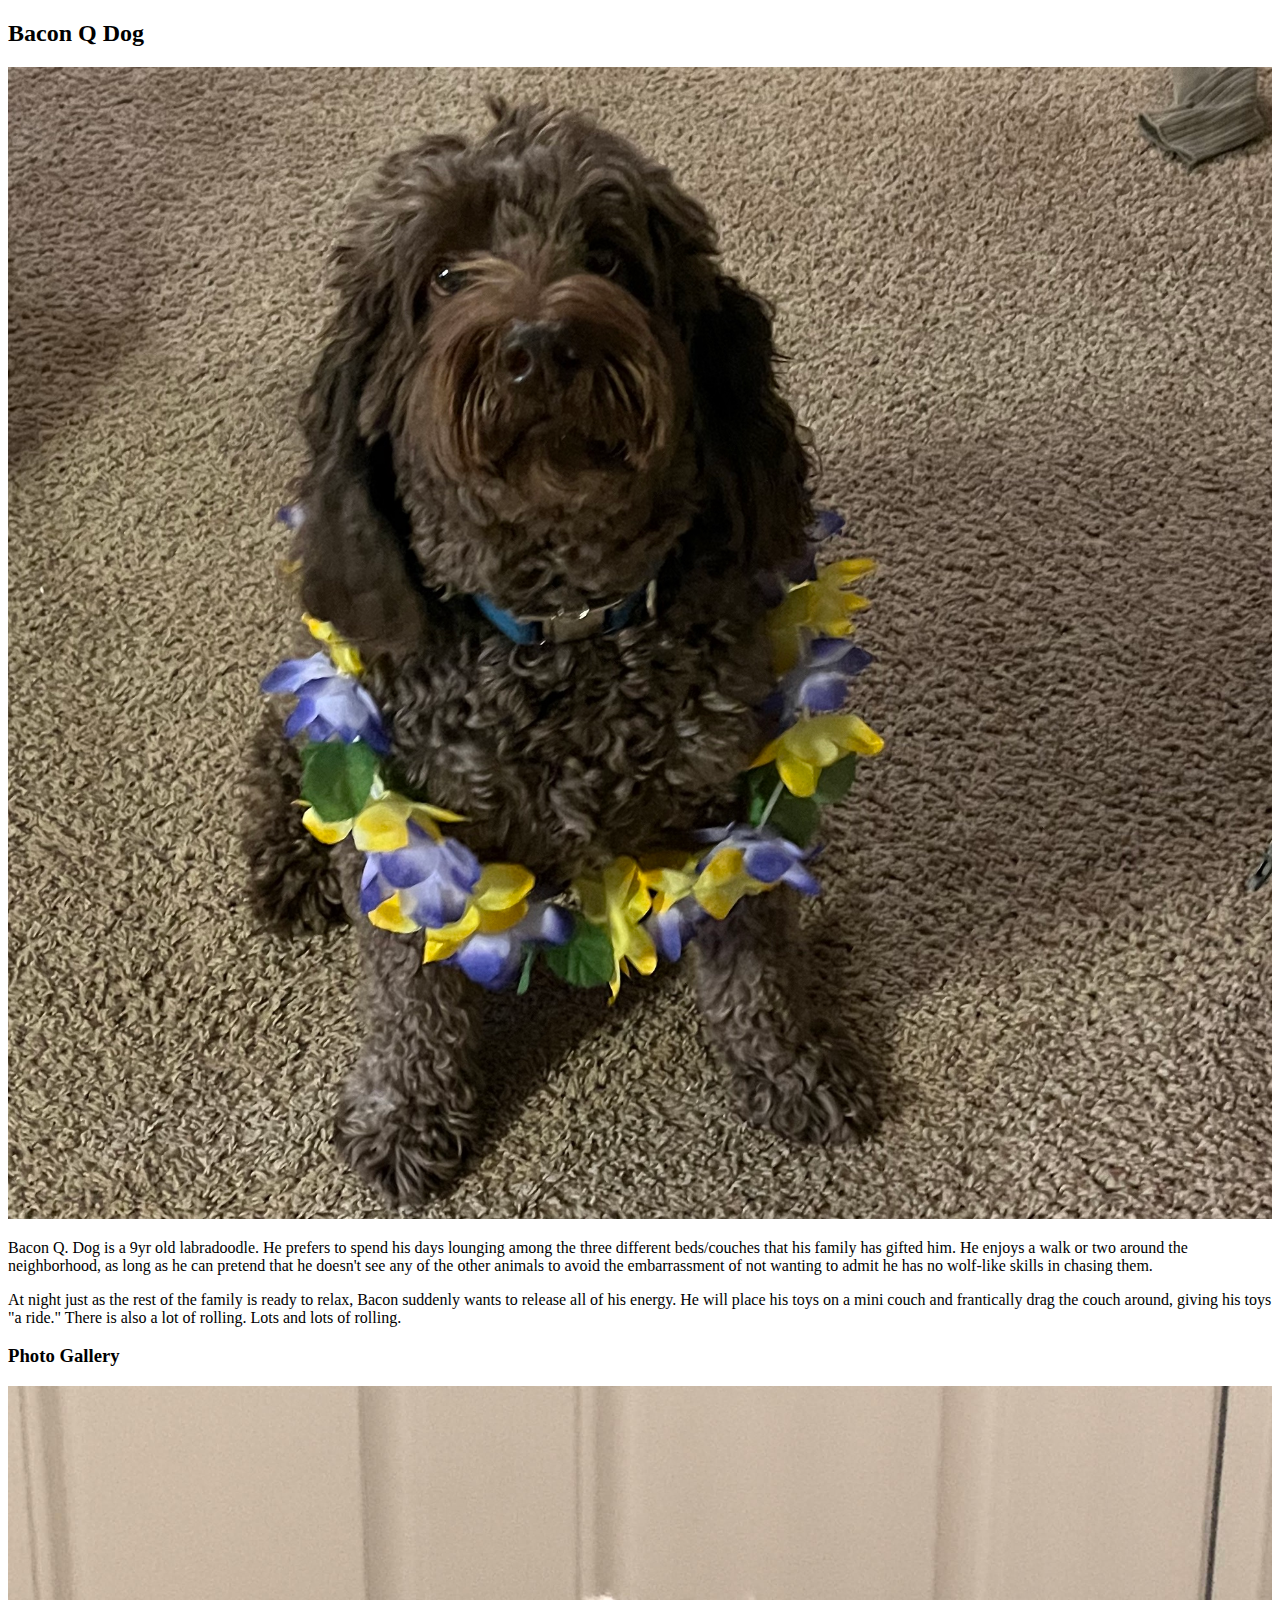
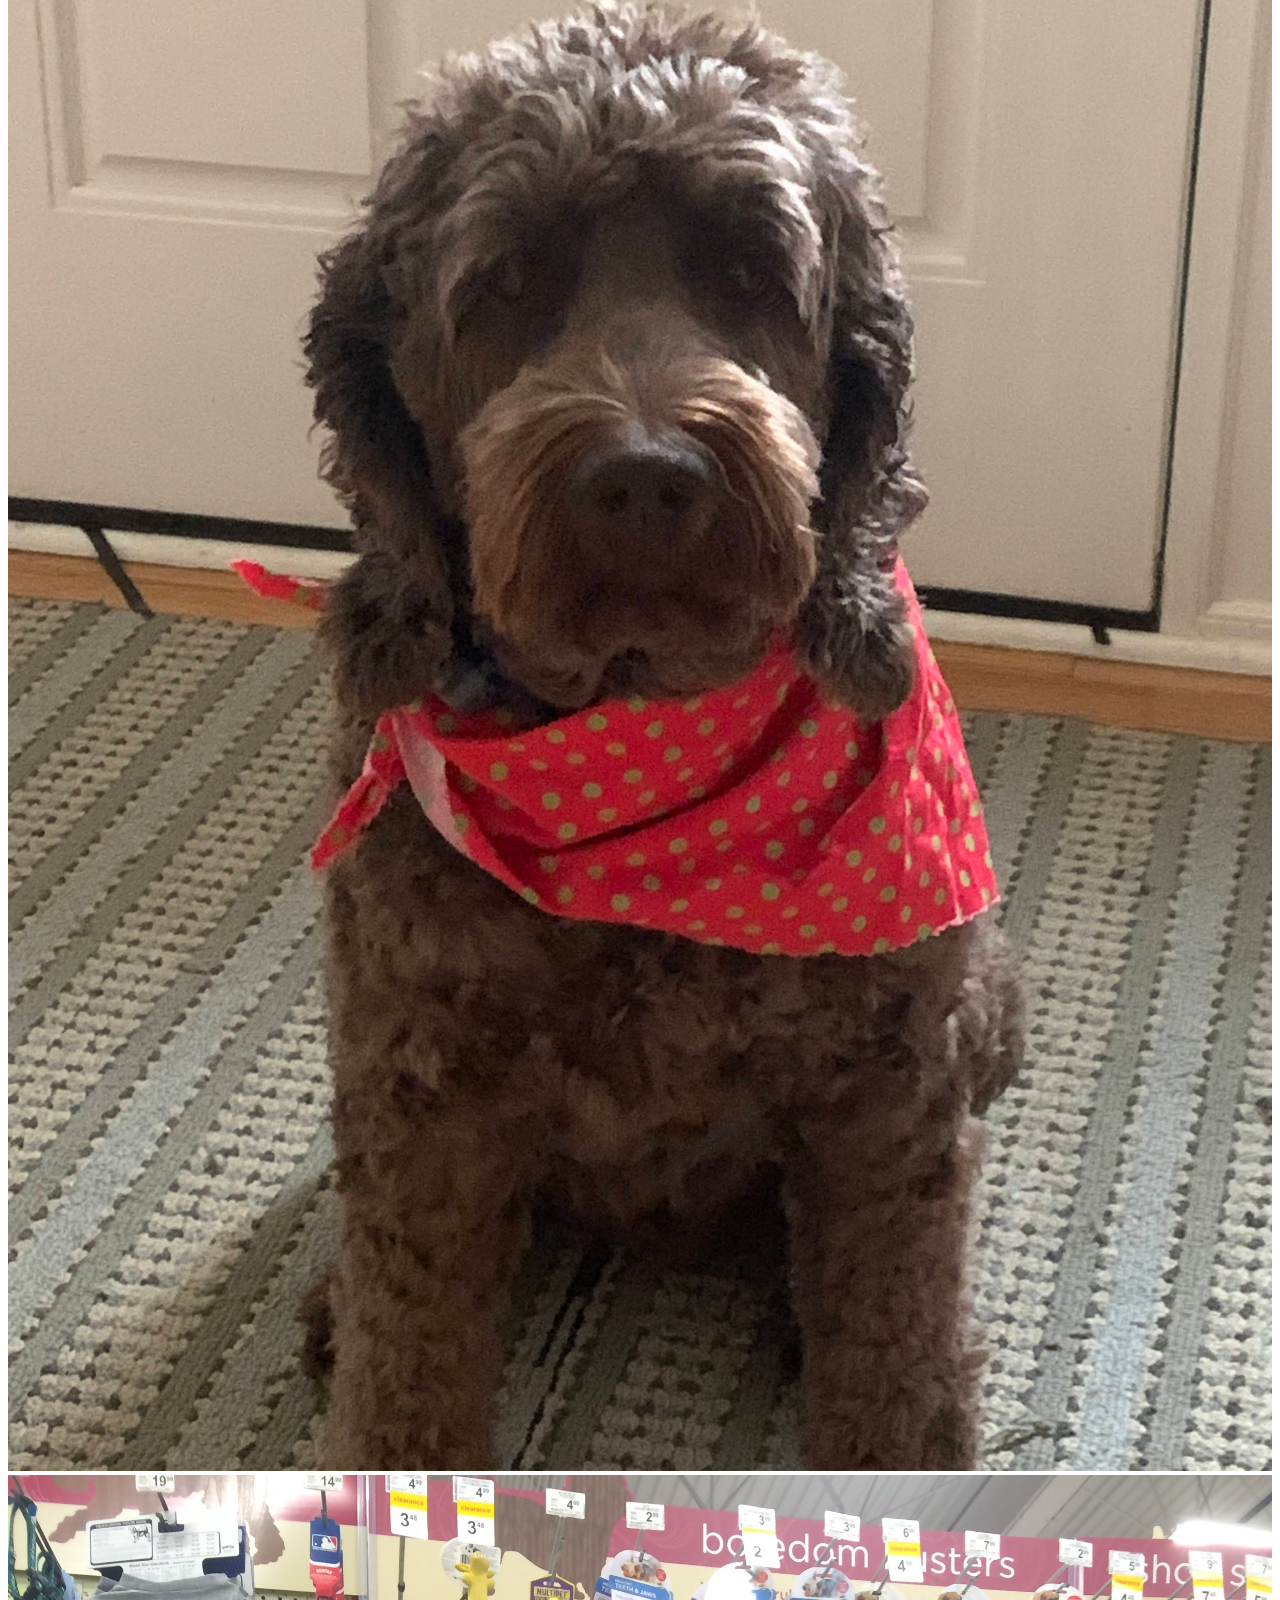
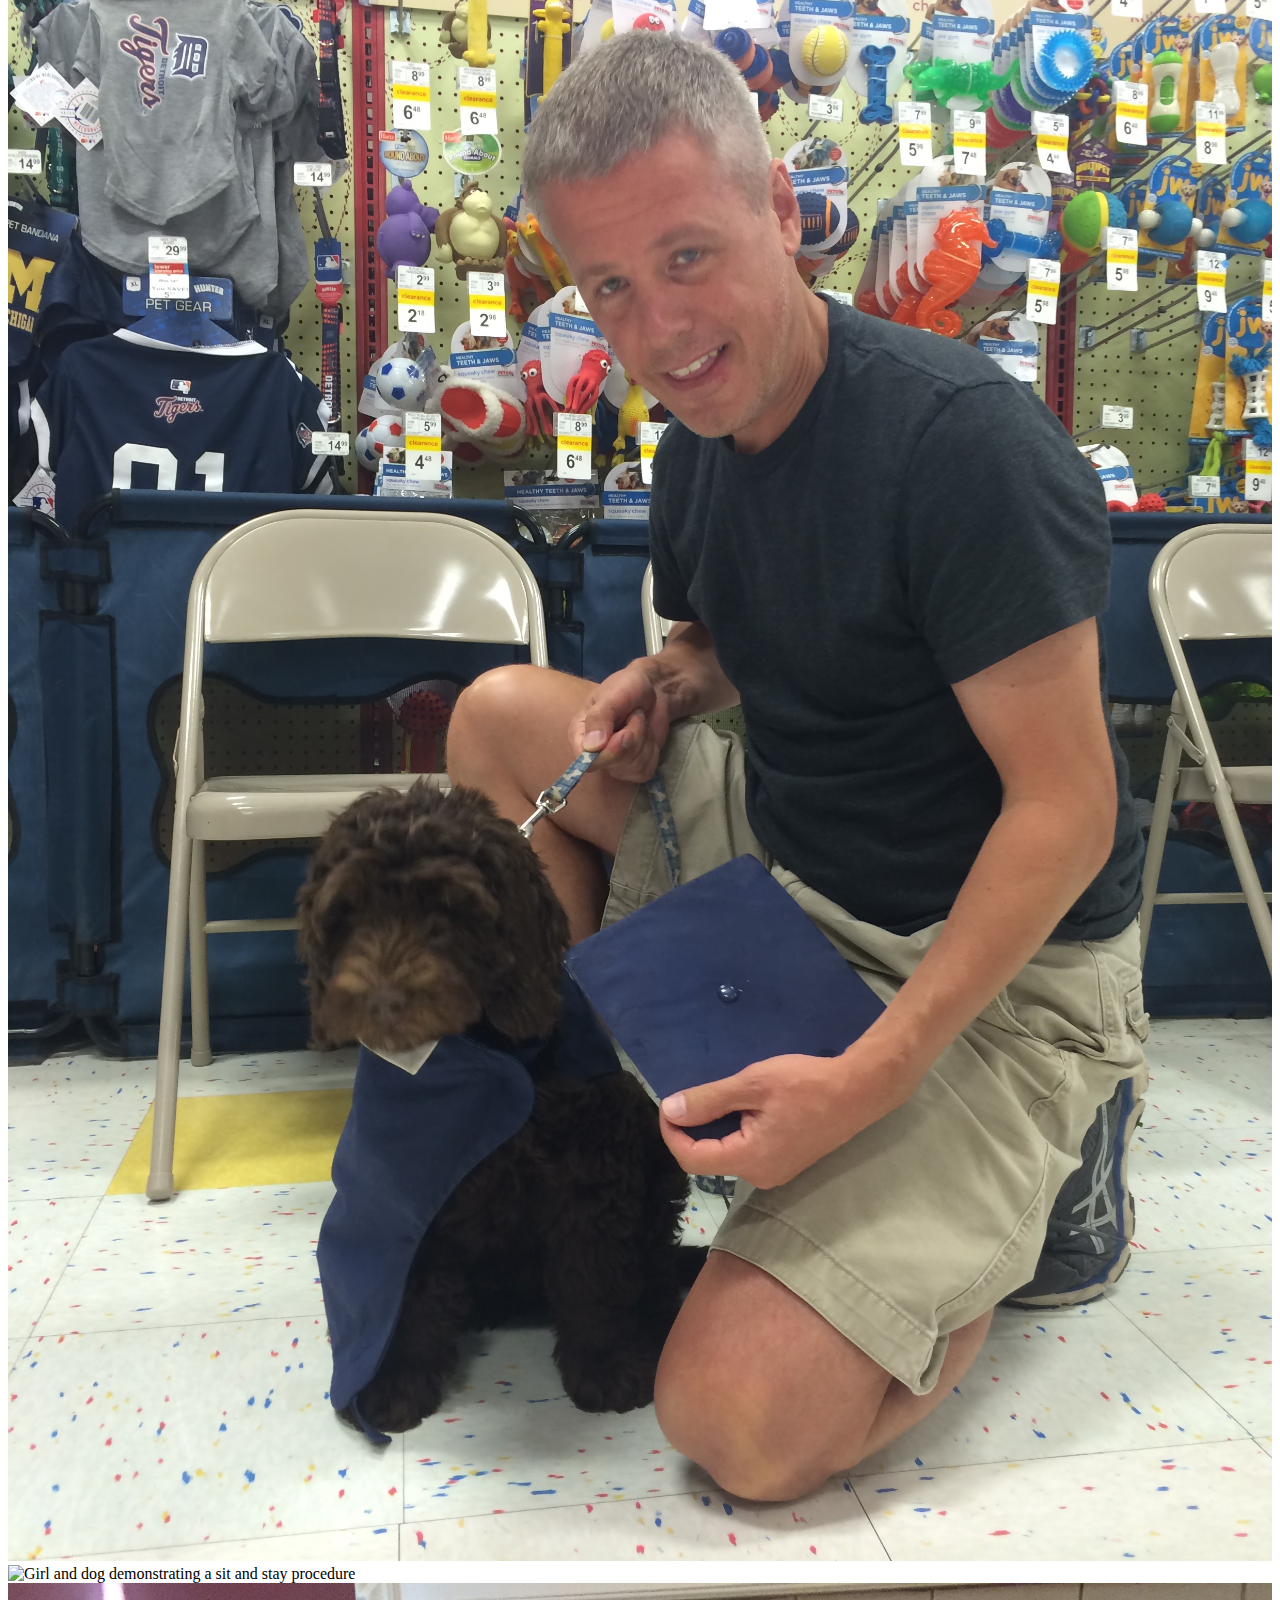
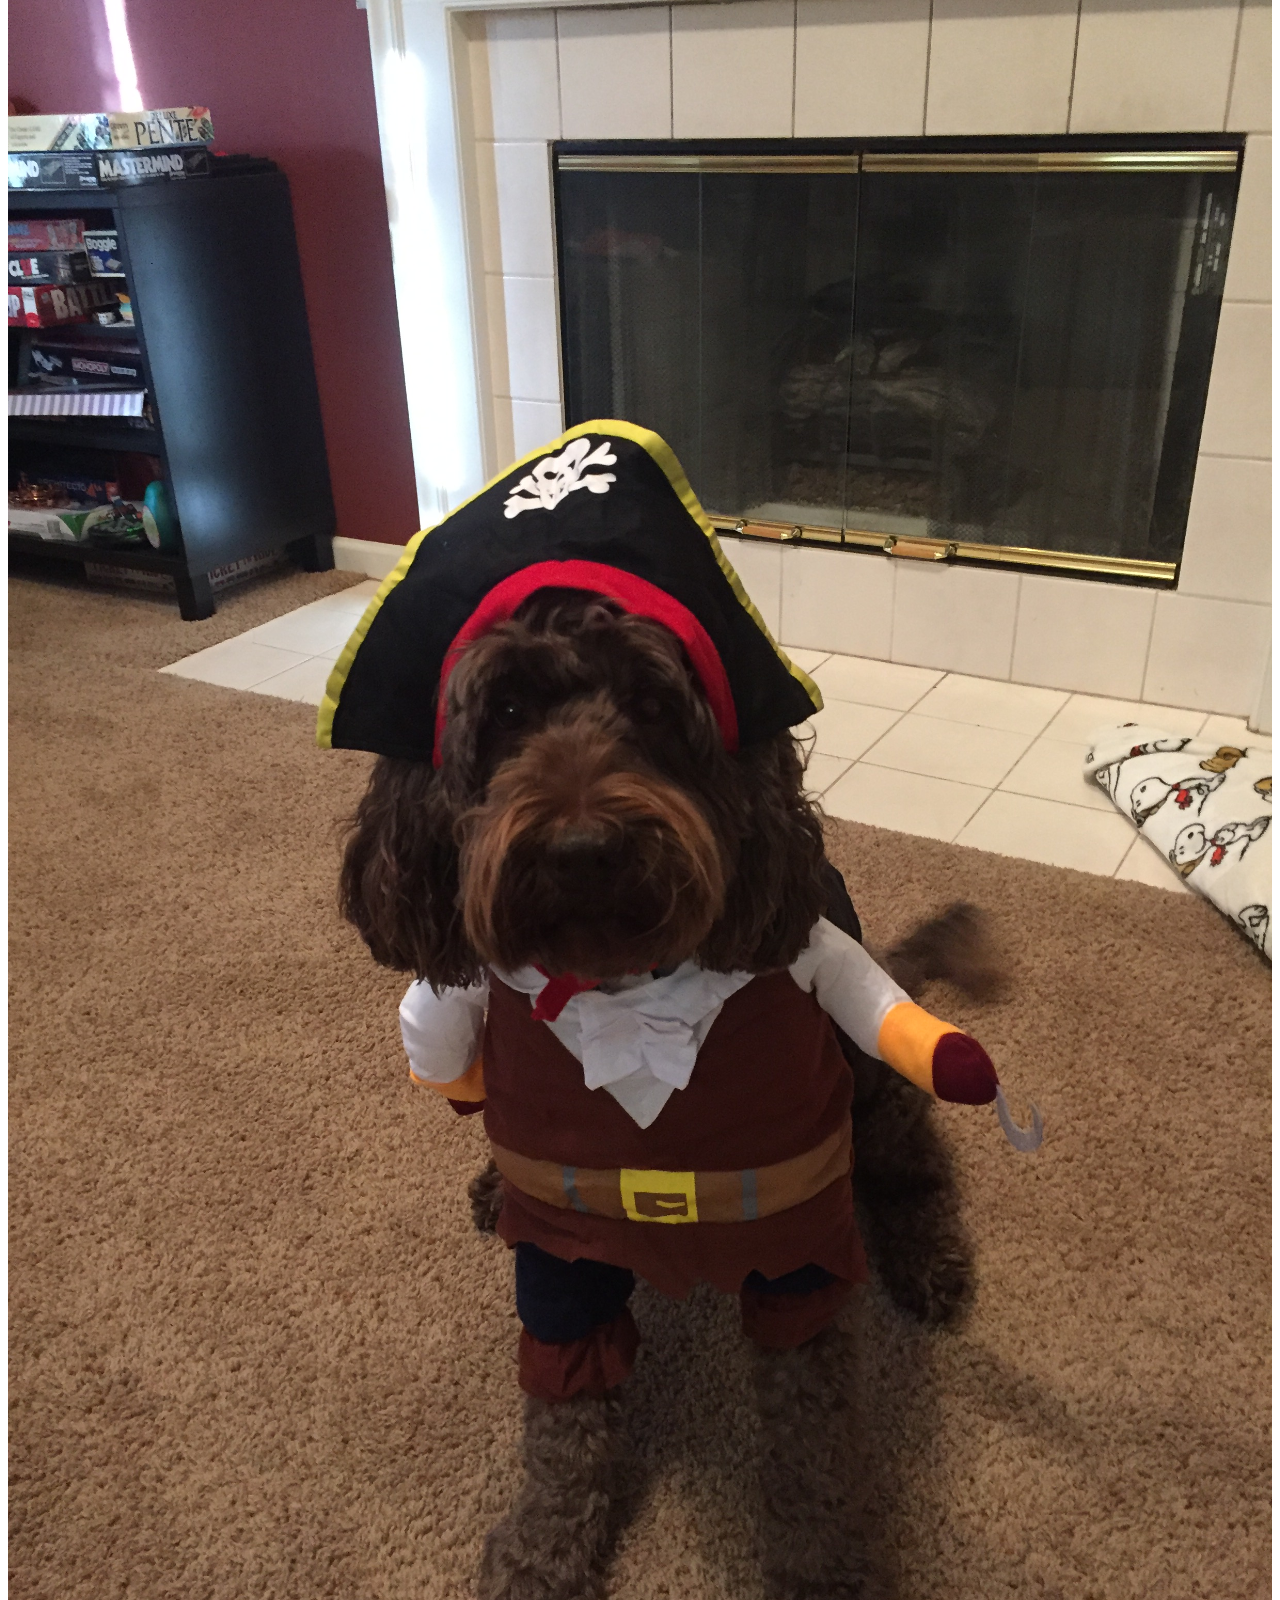
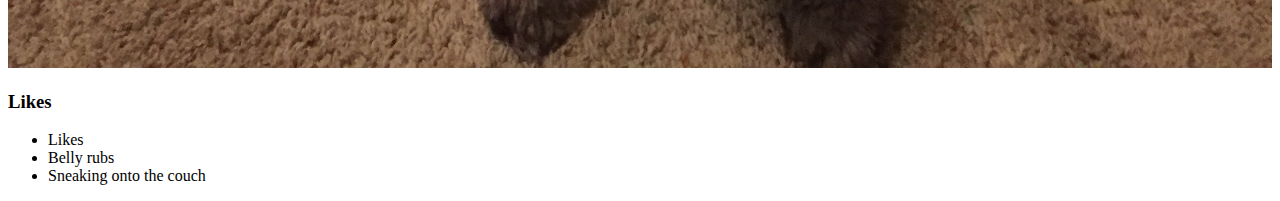
==== pets.html @ 726a5fc3 "Added Bacon the dog to pets.html" ====
<!DOCTYPE html>
<html lang="en">
<head>
    <meta charset="UTF-8">
    <meta name="viewport" content="width=<device-width>, initial-scale=1.0">
    <title>Pets</title>
    <style>
        img {
            max-width: 100%;
        }
    </style>
</head>
<body>
    <main>
        <div>
            <h2>Bacon Q Dog</h2>

            <img src="images/pets/bacon/bacon.jpg" alt="Brown labradoodle wearing colorful lei">

            <p>Bacon Q. Dog is a 9yr old labradoodle.  He prefers to spend his days lounging among the three different beds/couches that his family has gifted him.  He enjoys a walk or two around the neighborhood, as long as he can pretend that he doesn't see any of the other animals to avoid the embarrassment of not wanting to admit he has no wolf-like skills in chasing them.</p>
            <p>At night just as the rest of the family is ready to relax, Bacon suddenly wants to release all of his energy.  He will place his toys on a mini couch and frantically drag the couch around, giving his toys "a ride."  There is also a lot of rolling.  Lots and lots of rolling. </p>
            
            <h3>Photo Gallery</h3>

            <img src="images/pets/bacon/bacon_bandana.JPG" alt="Brown labradoodle wearing an orange bandana">

            <img src="images/pets/bacon/bacon_graduation.JPG" alt="Small labradoodle puppy wearing a graduation cap and gown.">
            
            <img src="images/pets/bacon/bacon_agility.mov" alt="Girl and dog demonstrating a sit and stay procedure">

            <img src="images/pets/bacon/bacon_halloween.JPG" alt="Brown labradoodle wearing a pirate costume">

            <h3>Likes</h3>

            <ul>
                <li>Likes</li>
                <li>Belly rubs</li>
                <li>Sneaking onto the couch</li>
            </ul>
            
            <!-- Colleen van Lent -->

        </div>
        <div></div>
        <div></div>
        <div></div>
        <div></div>
    </main>
</body>
</html>
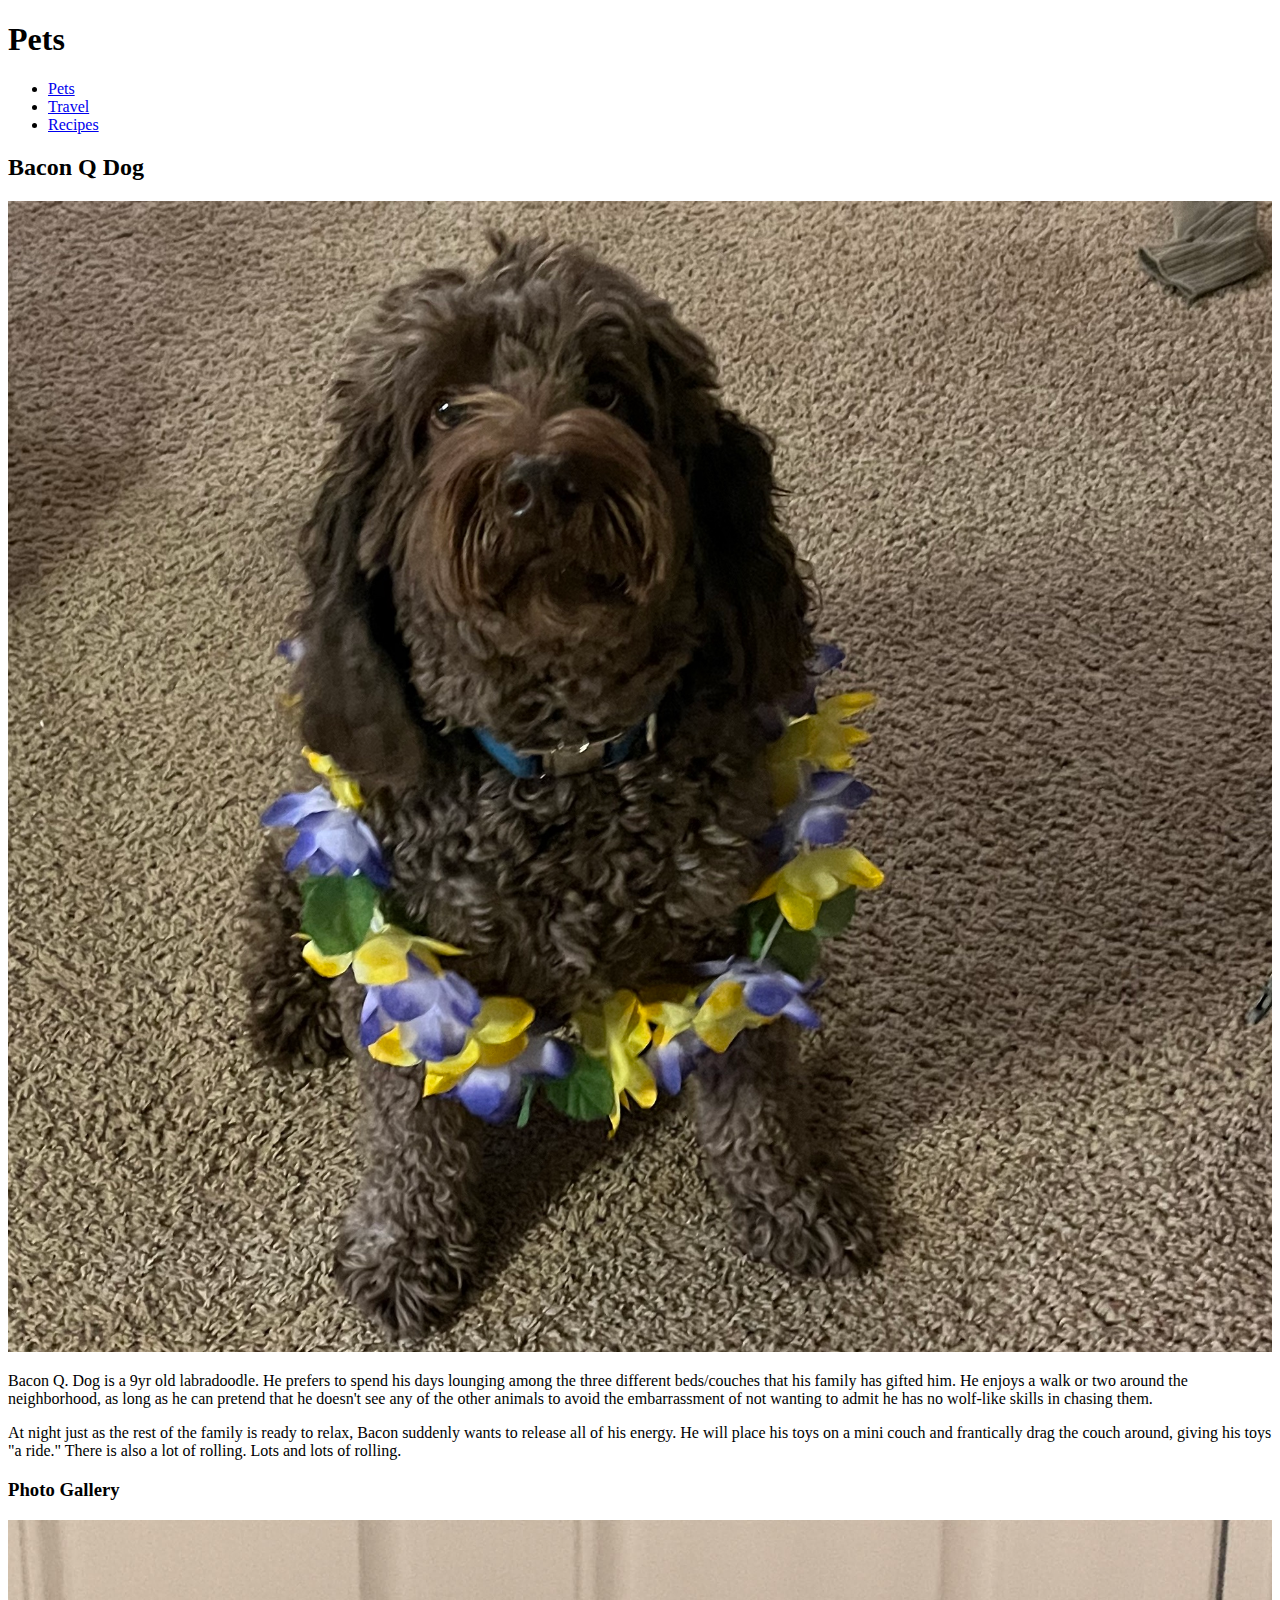
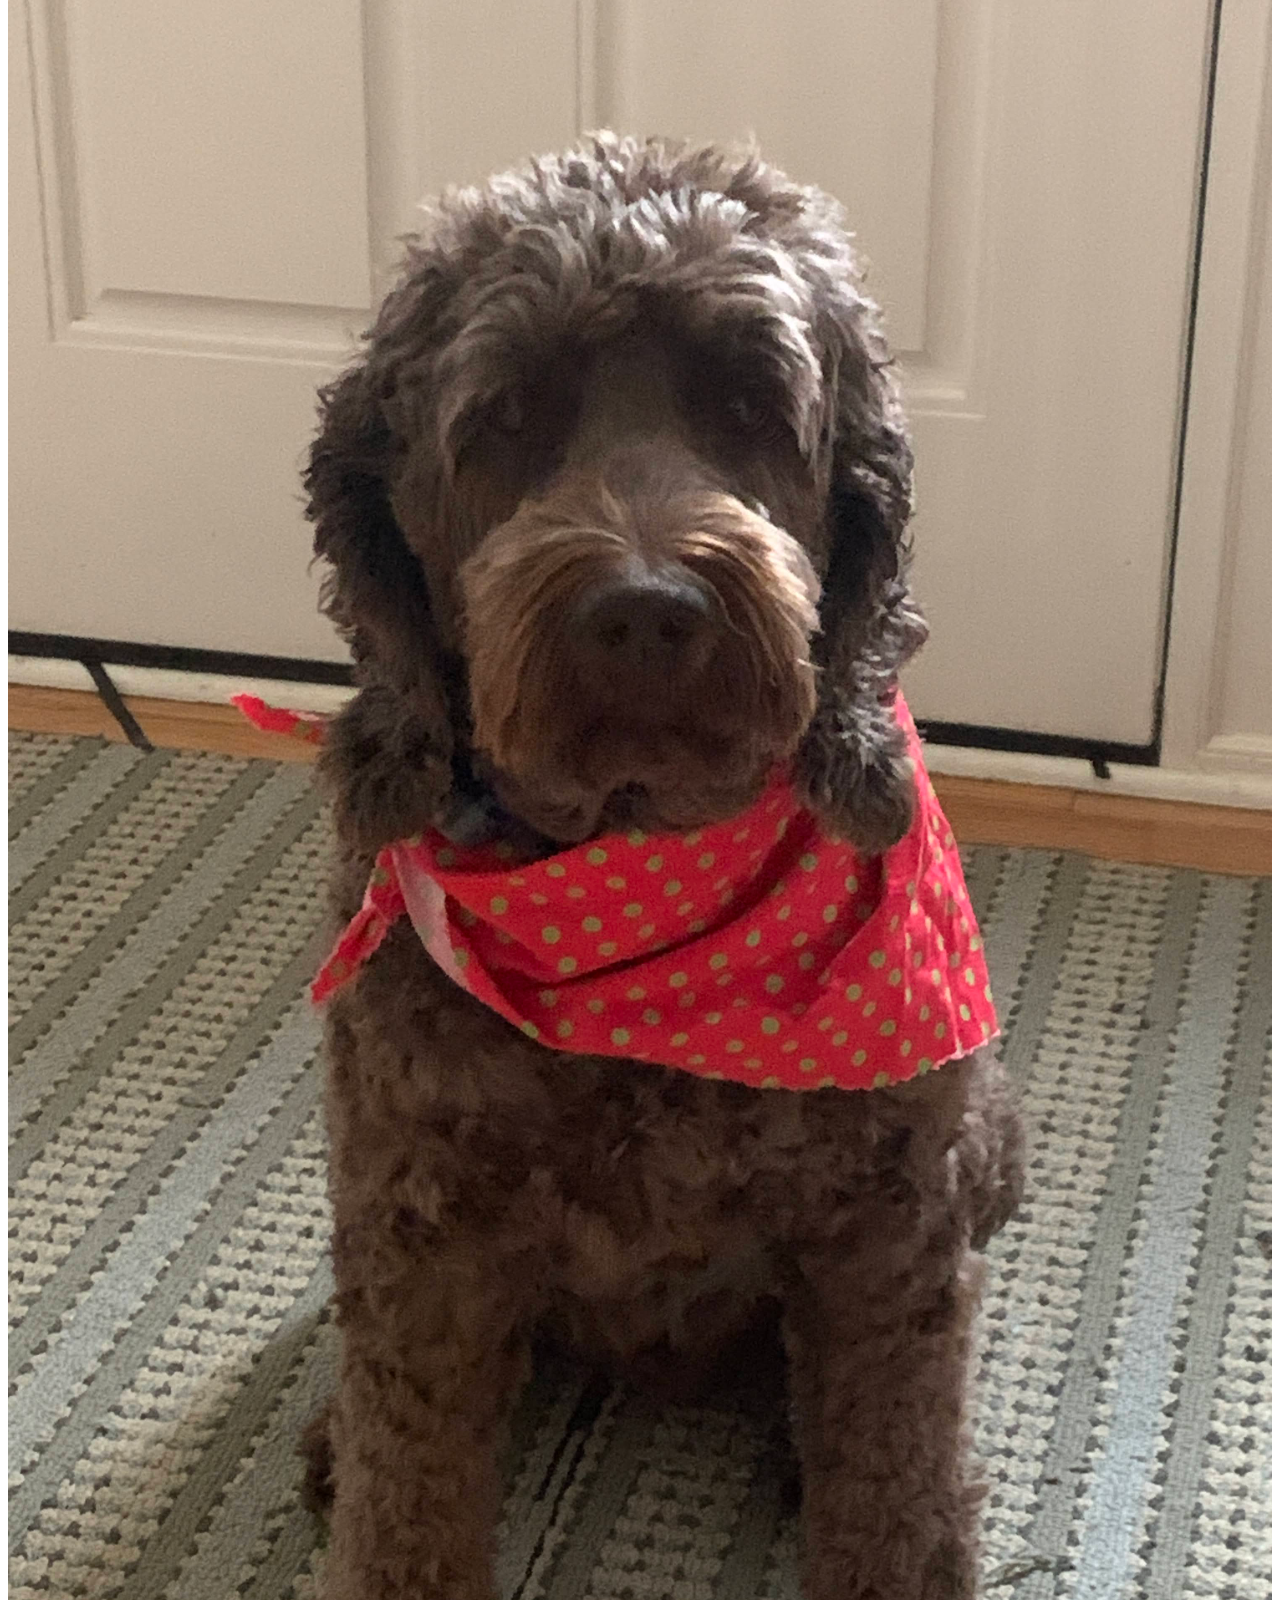
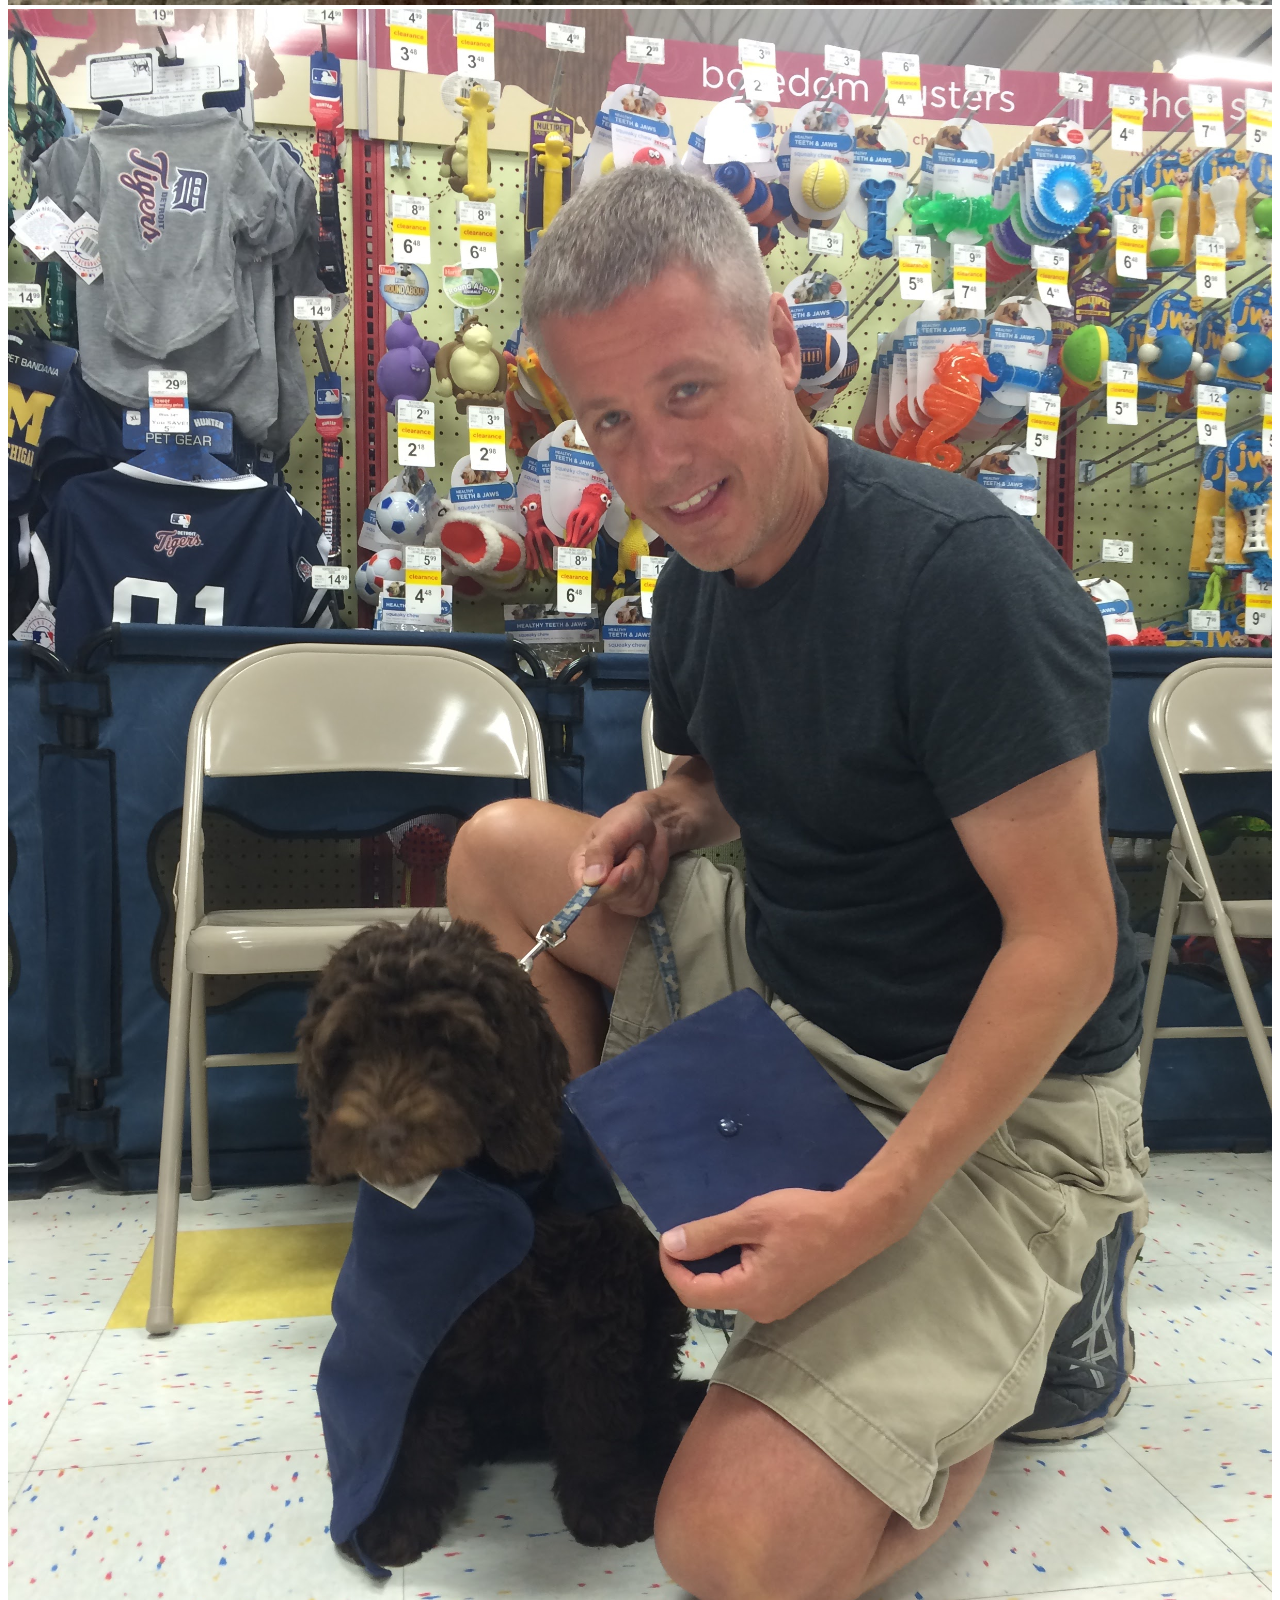
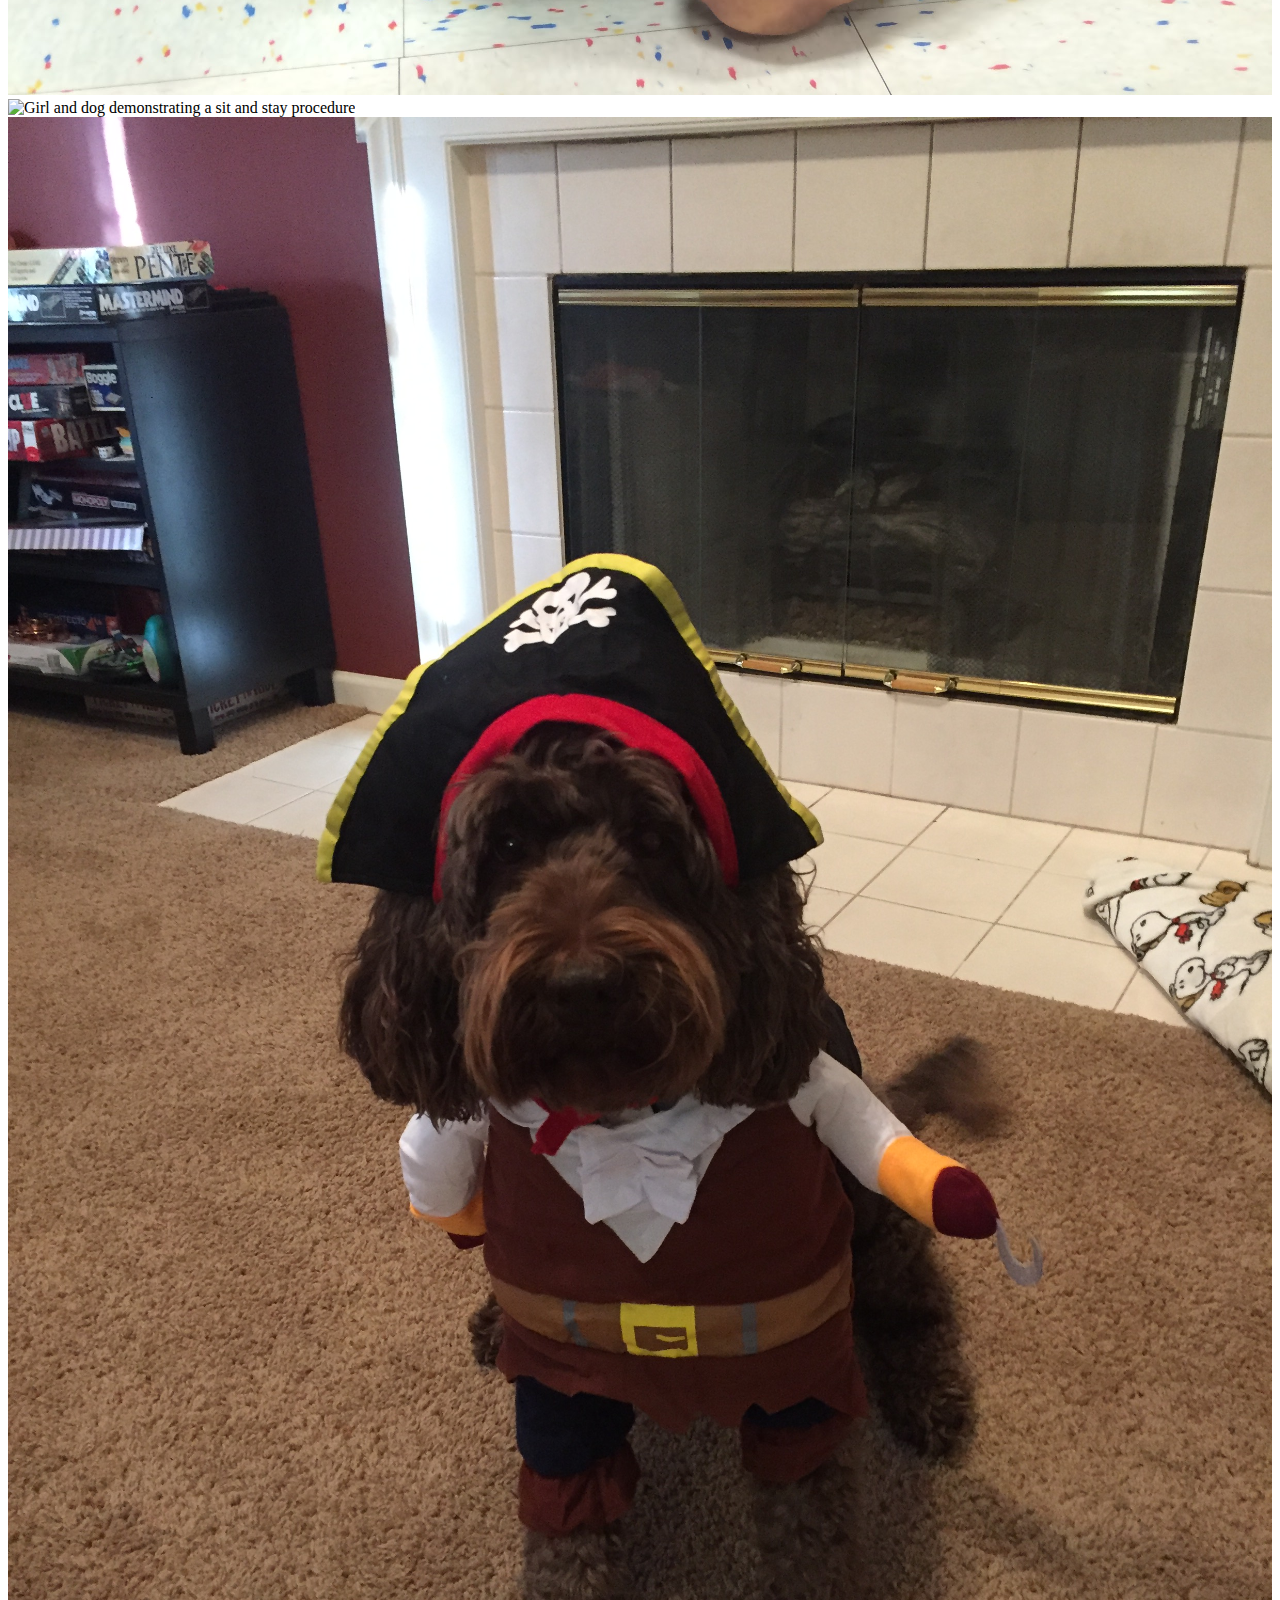
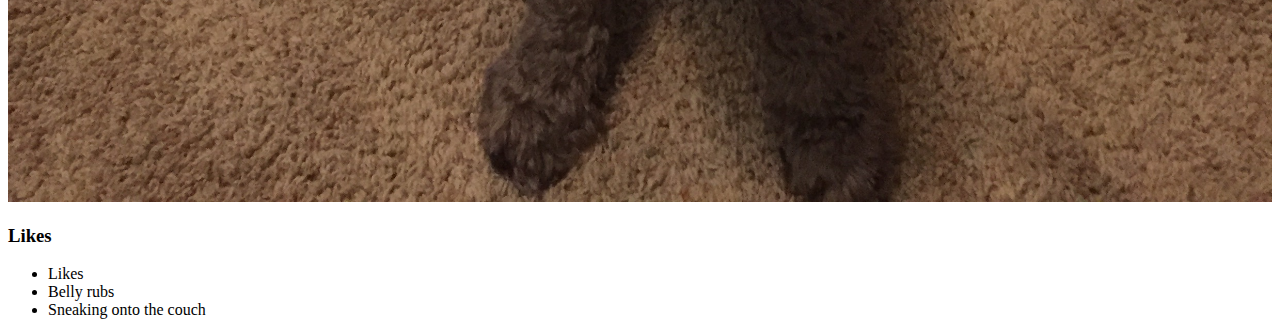
==== commit 6d6f360a: "Added navigation and templates for test and travel" ====
--- a/pets.html
+++ b/pets.html
@@ -11,6 +11,22 @@
     </style>
 </head>
 <body>
+    <header>
+        <h1>Pets</h1>
+    </header>
+    <nav>
+        <ul>
+            <li>
+                <a href="pets.html">Pets</a>
+            </li>
+            <li>
+                <a href="travel.html">Travel</a>
+            </li>
+            <li>
+                <a href="recipes.html">Recipes</a>
+            </li>
+        </ul>
+    </nav>
     <main>
         <div>
             <h2>Bacon Q Dog</h2>
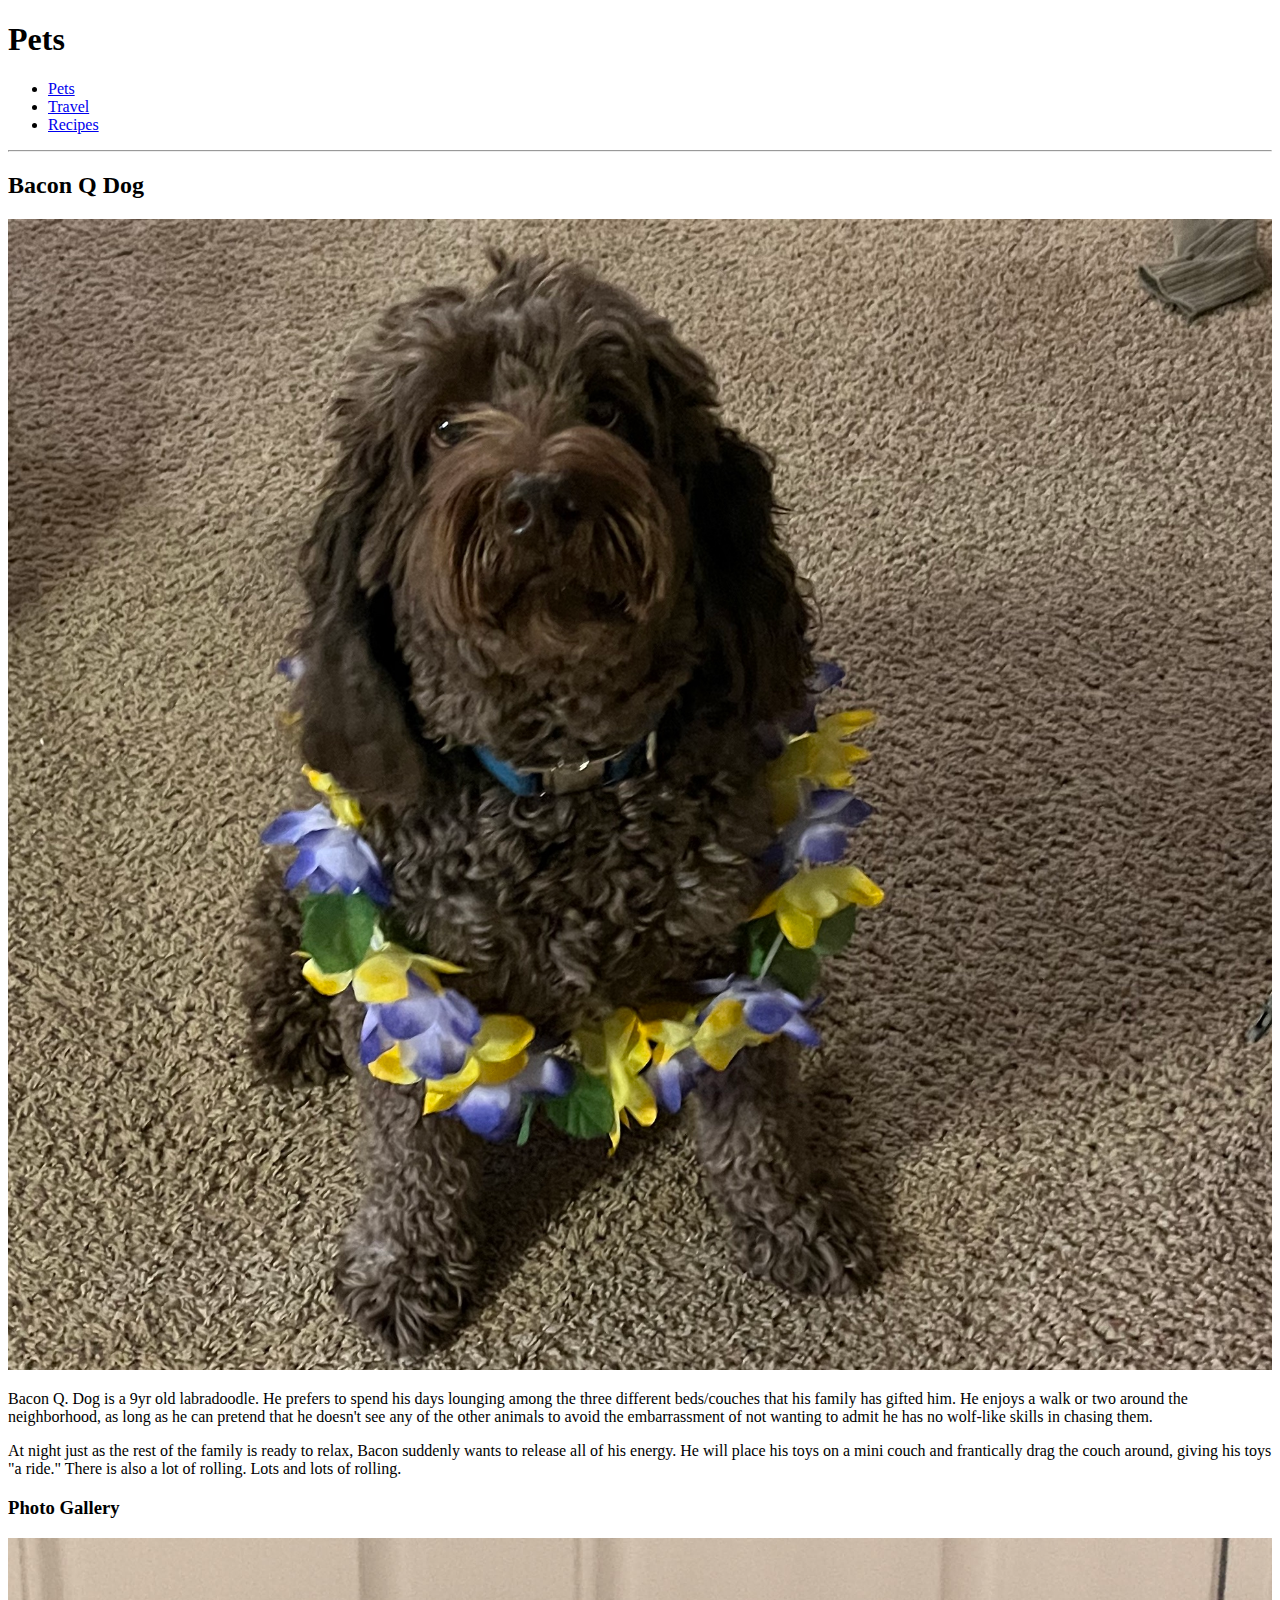
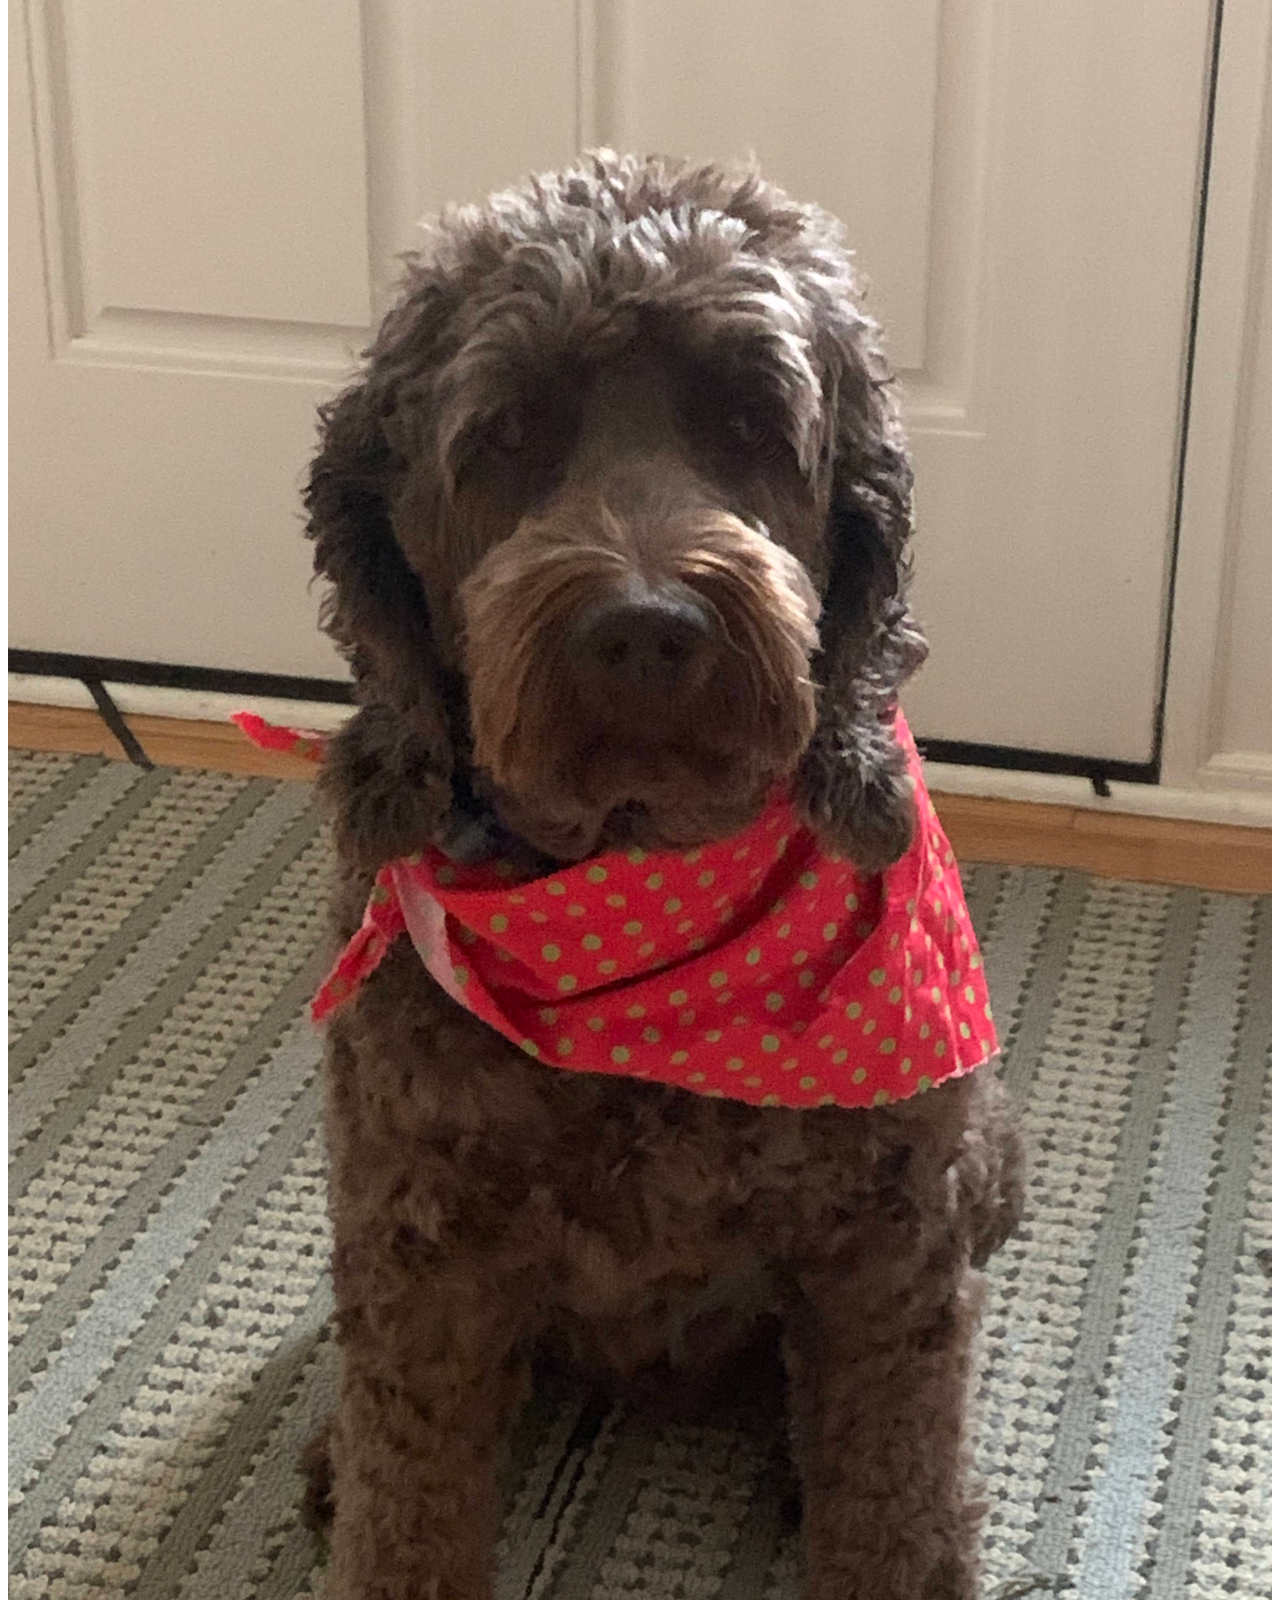
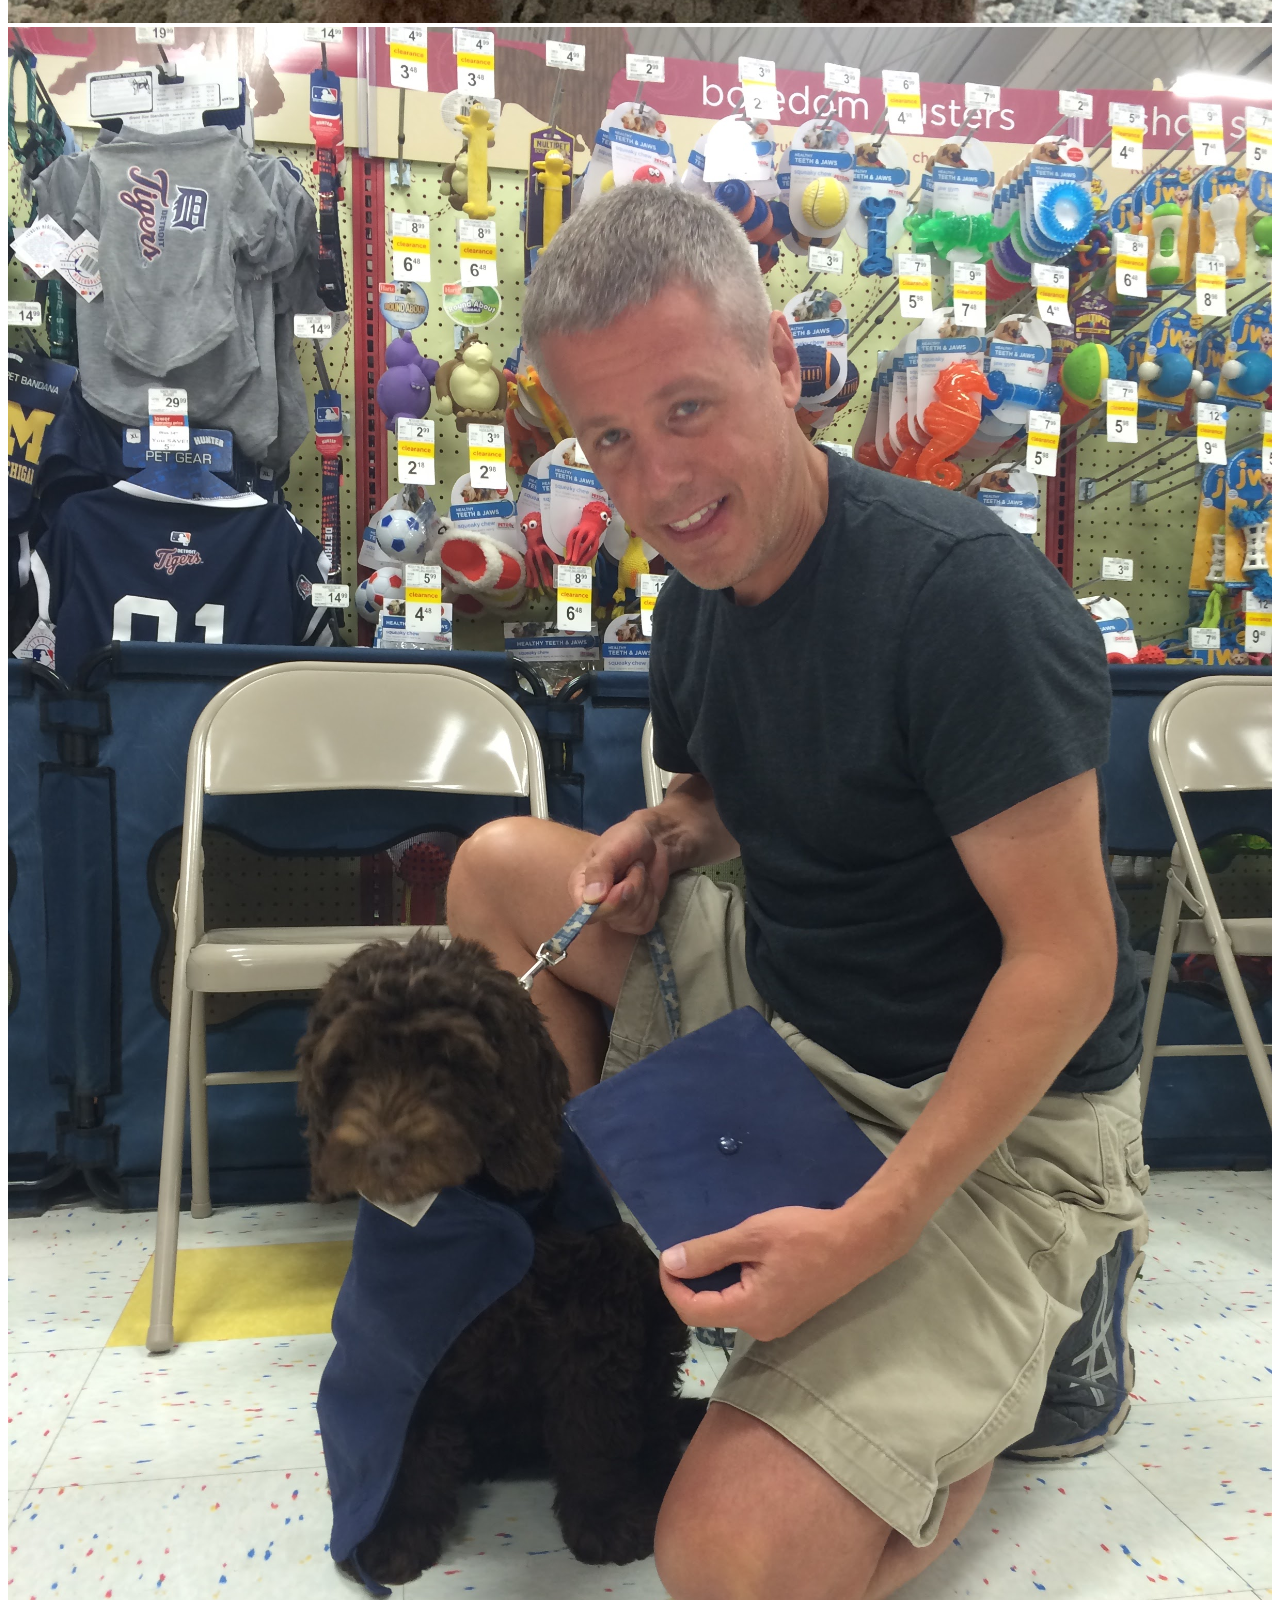
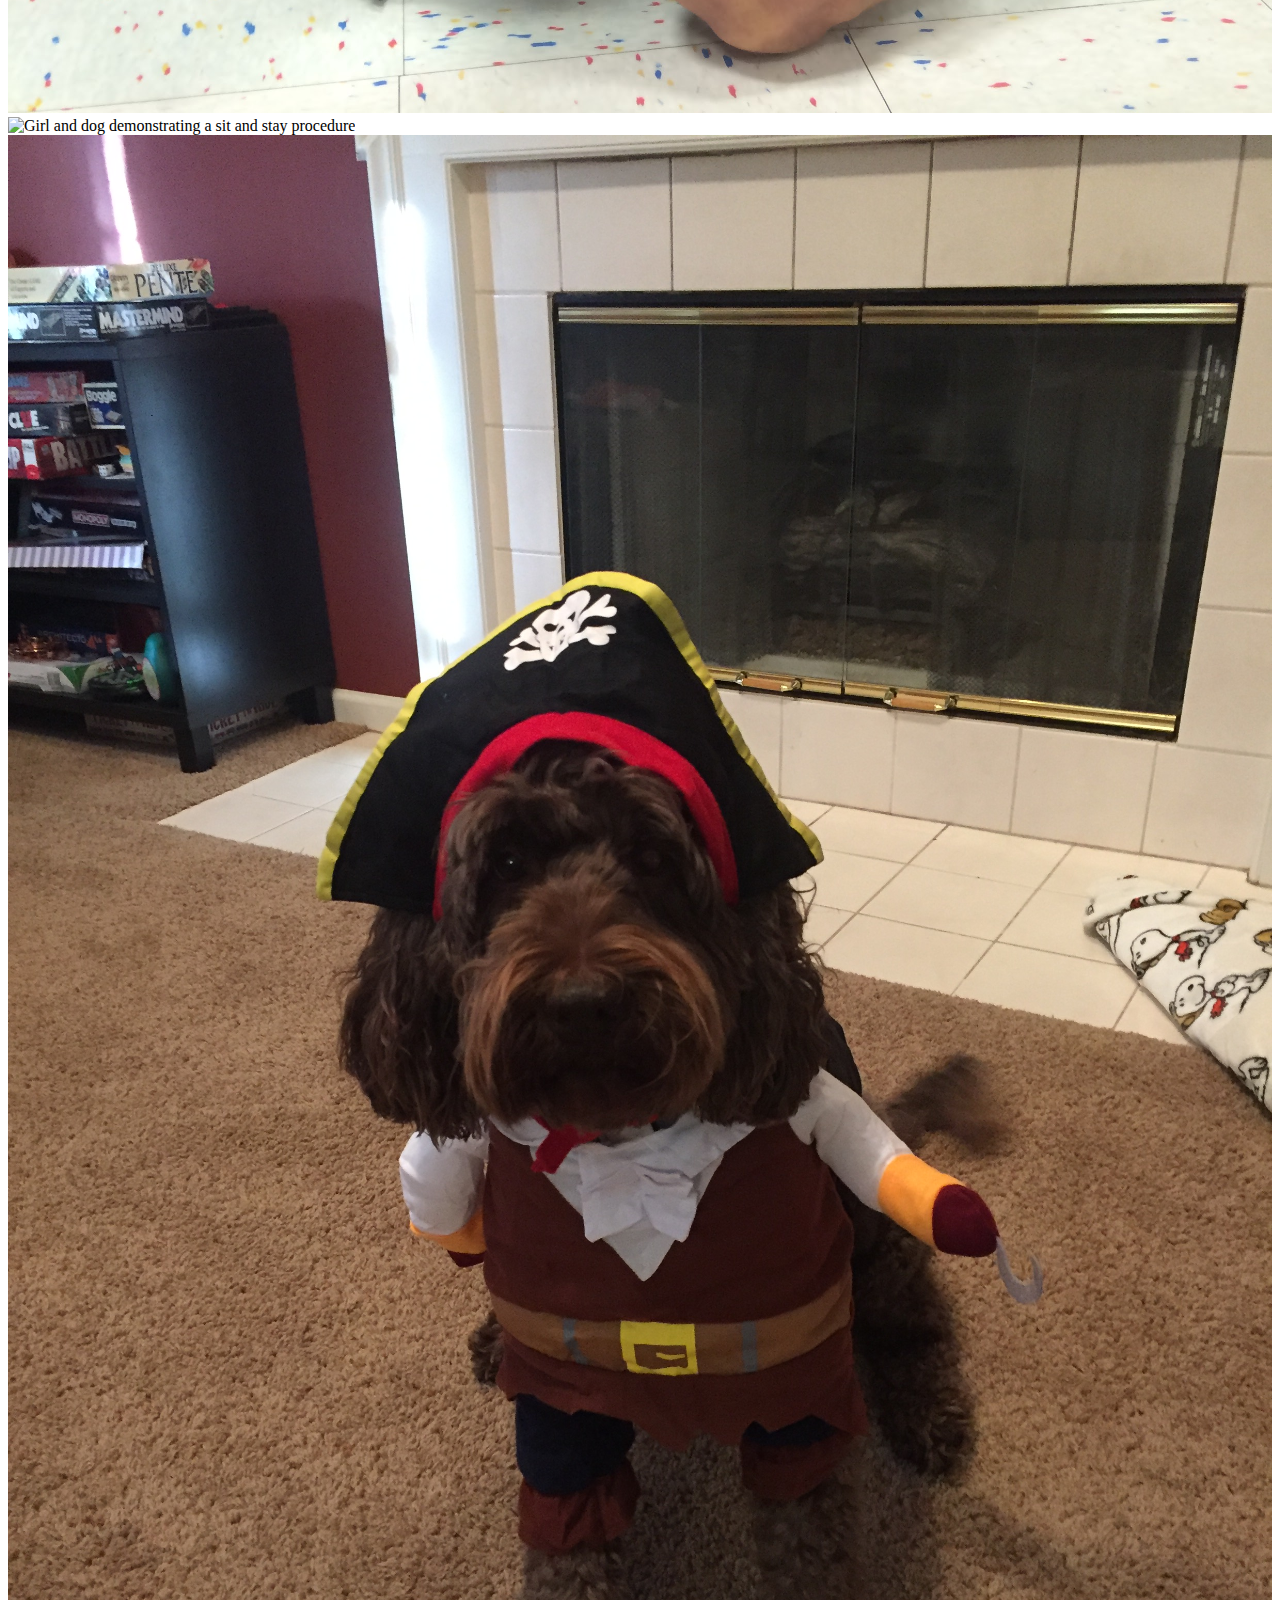
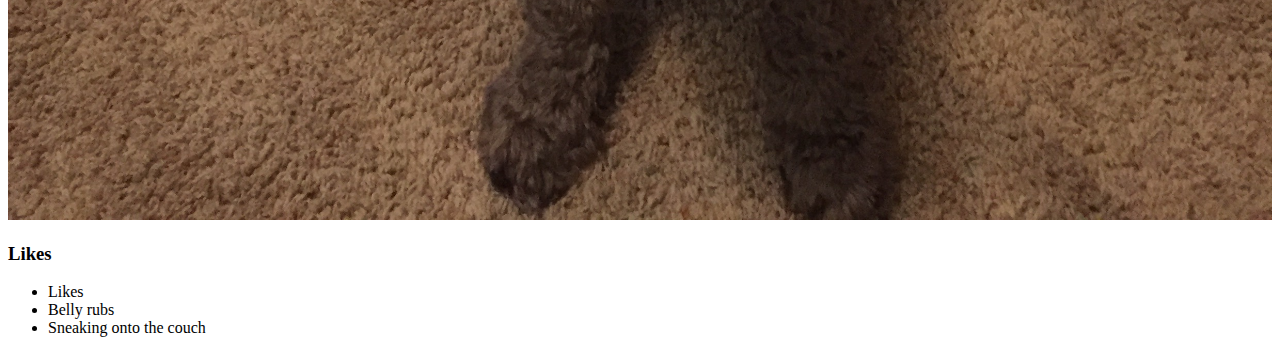
==== commit a6a36c27: "Added Dead Simple Fried Rice, very minimal styling/scaffolding" ====
--- a/pets.html
+++ b/pets.html
@@ -26,6 +26,7 @@
                 <a href="recipes.html">Recipes</a>
             </li>
         </ul>
+        <hr>
     </nav>
     <main>
         <div>
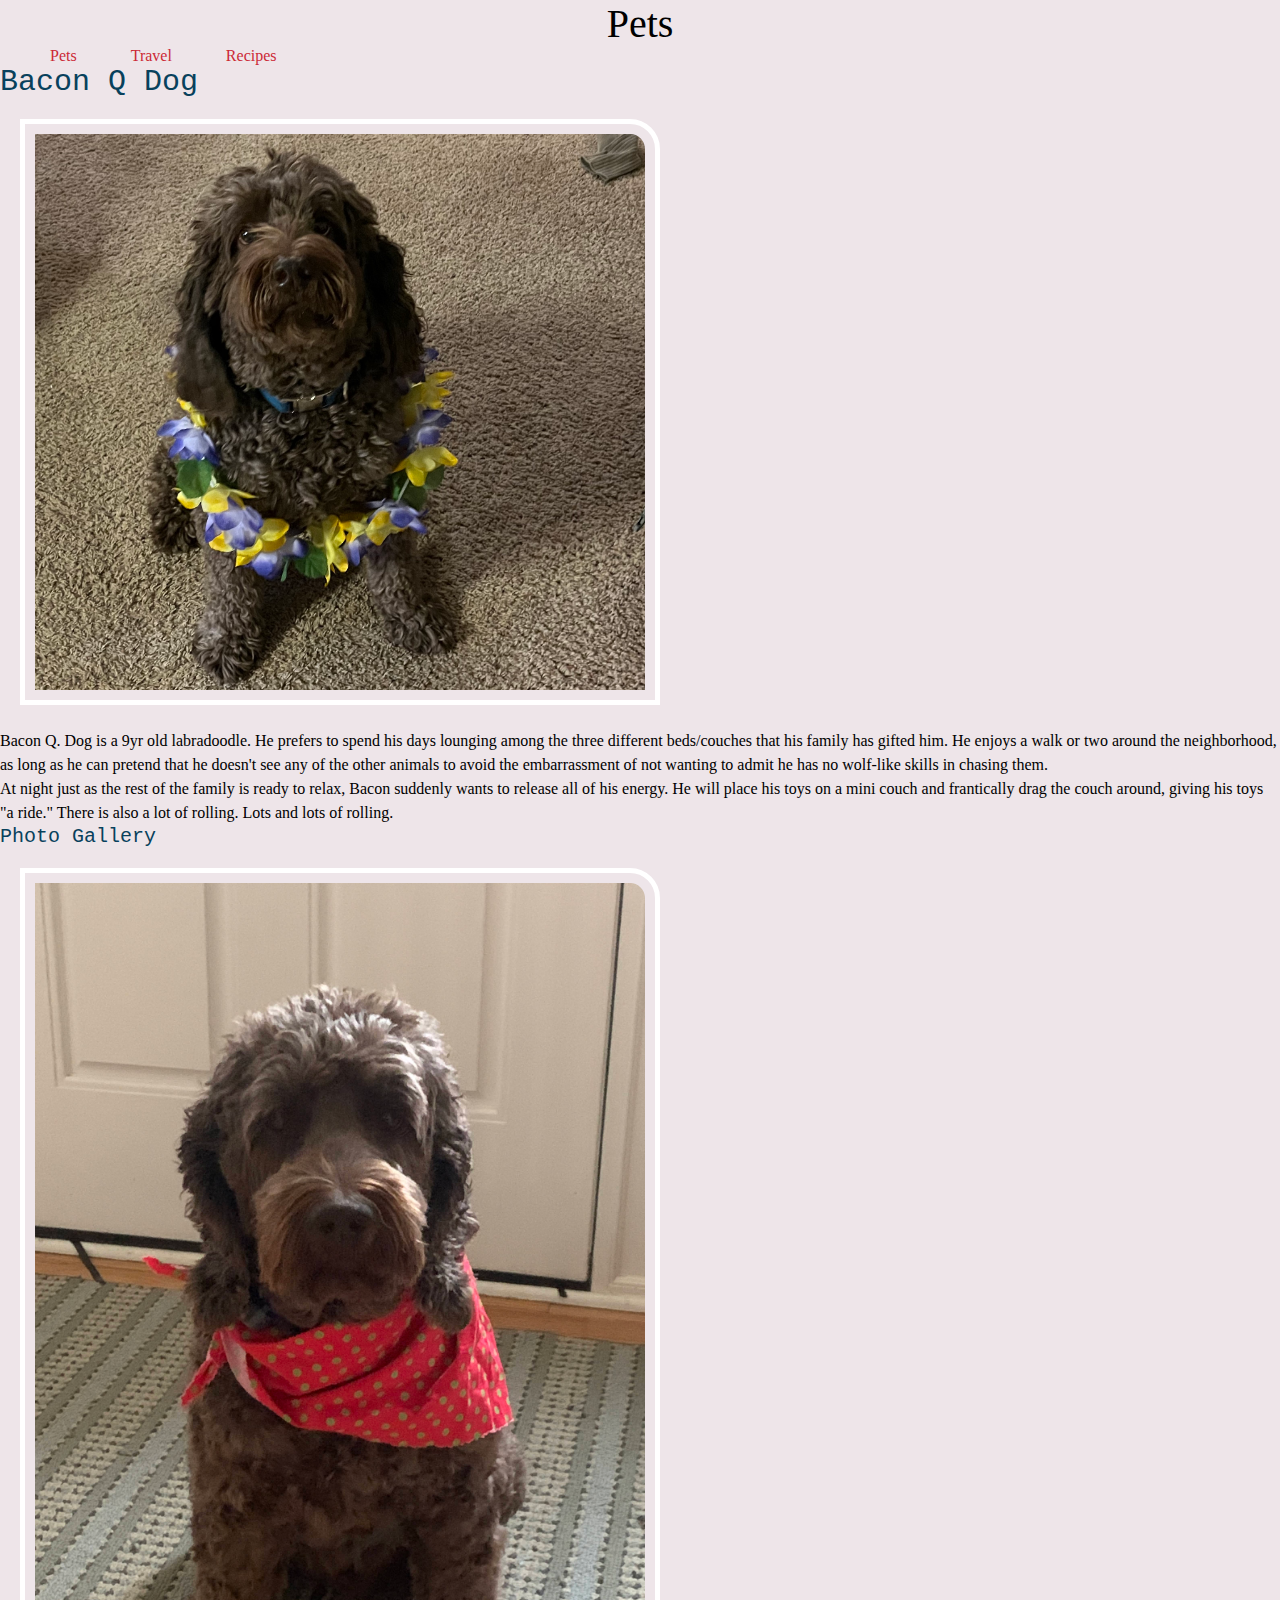
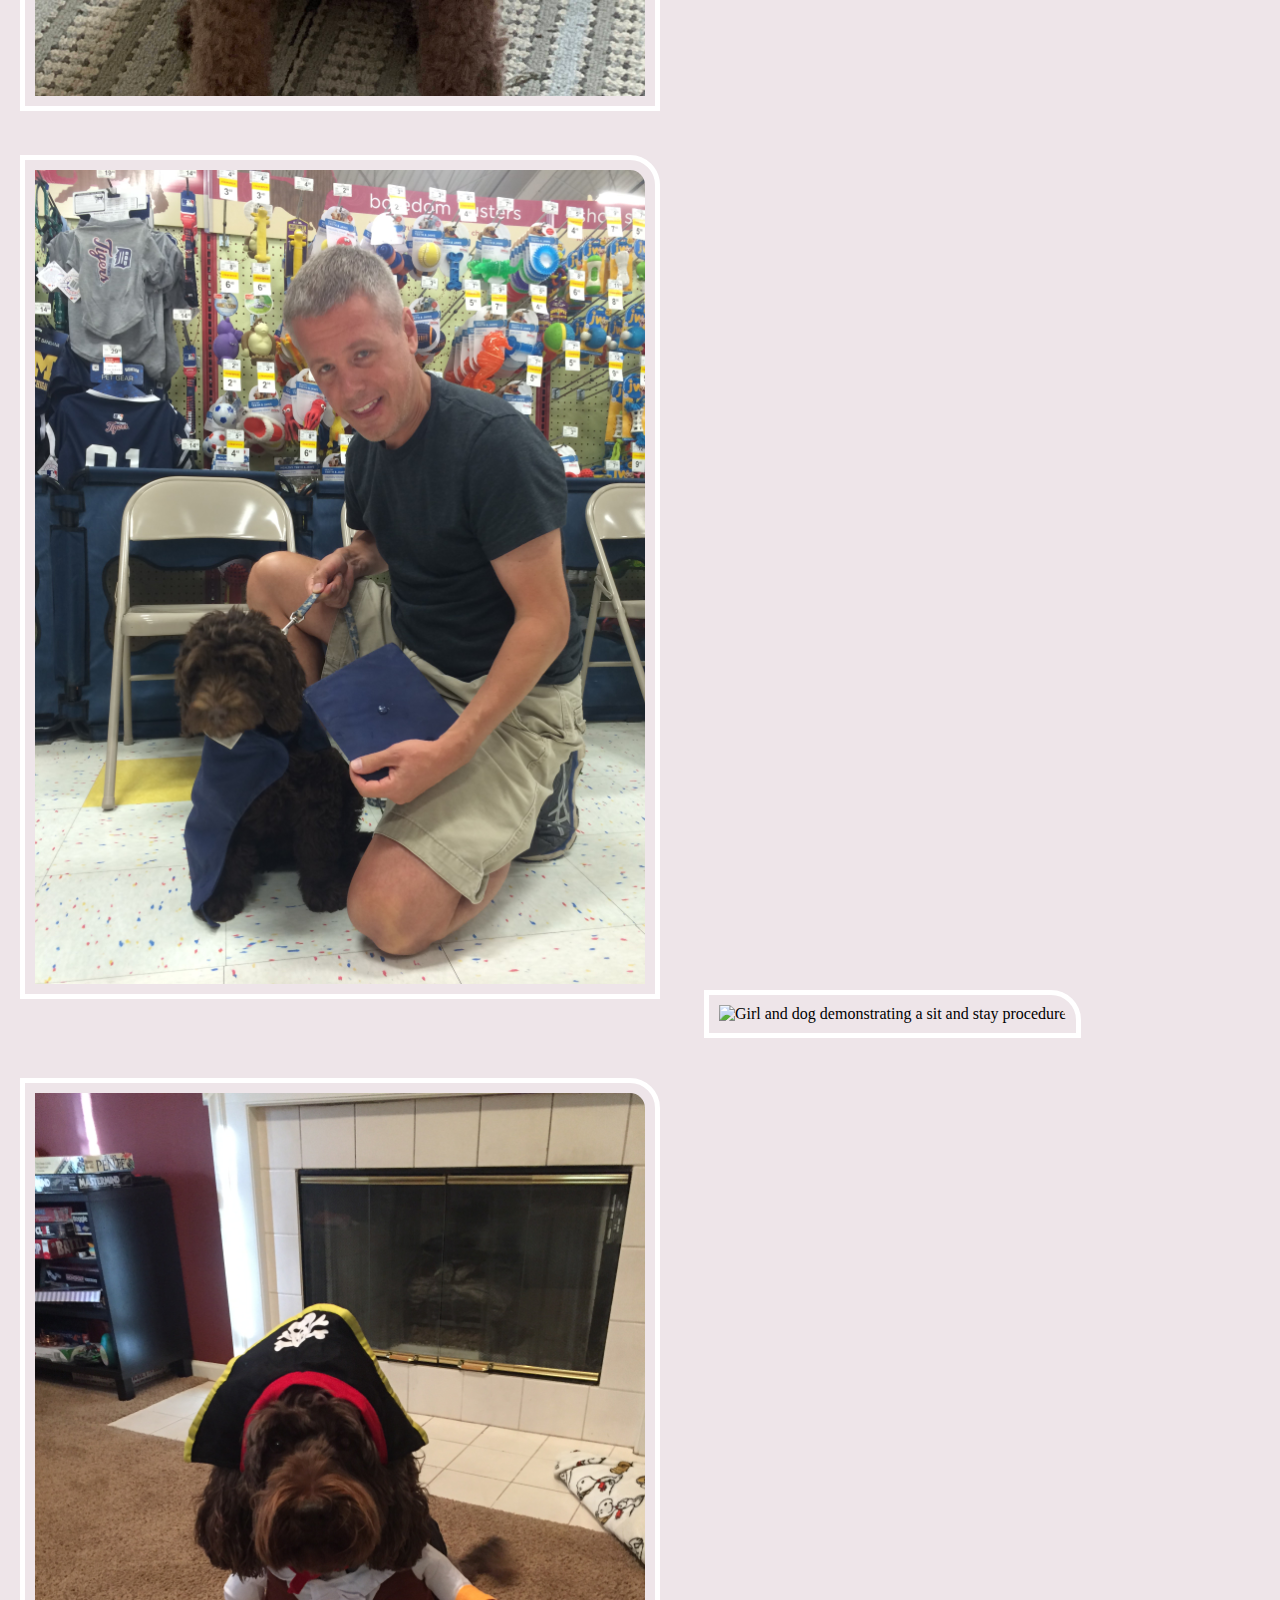
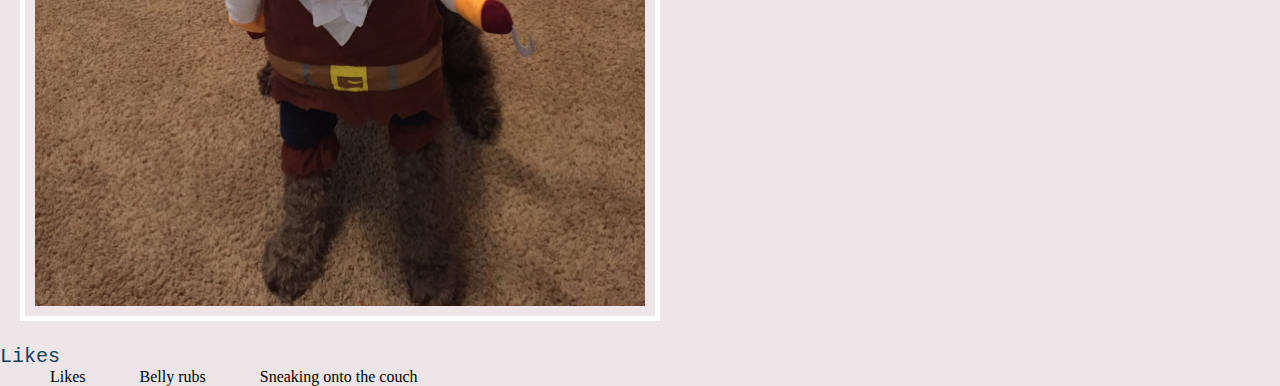
==== commit f2f150a8: "Added CSS requirements" ====
--- a/pets.html
+++ b/pets.html
@@ -4,11 +4,8 @@
     <meta charset="UTF-8">
     <meta name="viewport" content="width=<device-width>, initial-scale=1.0">
     <title>Pets</title>
-    <style>
-        img {
-            max-width: 100%;
-        }
-    </style>
+    <link rel="stylesheet" href="css/reset.css">
+    <link rel="stylesheet" href="css/style.css">
 </head>
 <body>
     <header>
@@ -26,7 +23,6 @@
                 <a href="recipes.html">Recipes</a>
             </li>
         </ul>
-        <hr>
     </nav>
     <main>
         <div>
--- a/css/style.css
+++ b/css/style.css
@@ -0,0 +1,44 @@
+* {
+    background-color: #EEE5E9;
+    color: #000;
+}
+
+h1 {
+    font-size: 40px;
+    font-family:Georgia, 'Times New Roman', Times, serif;
+    text-align: center;
+}
+
+h2, h3 {
+    font-family: 'Courier New', Courier, monospace;
+    color: #08415C
+}
+
+h2 {
+    font-size: 30px;
+}
+
+h3 {
+    font-size: 20px;
+}
+
+p {
+    line-height: 1.5em;
+}
+
+a {
+    color: #CC2936;
+}
+
+img {
+    max-width: 50%;
+    border: 5px solid #fff;
+    padding: 10px;
+    margin: 20px;
+    border-top-right-radius: 30px;
+}
+
+li {
+    display: inline-block;
+    margin-left: 50px;
+}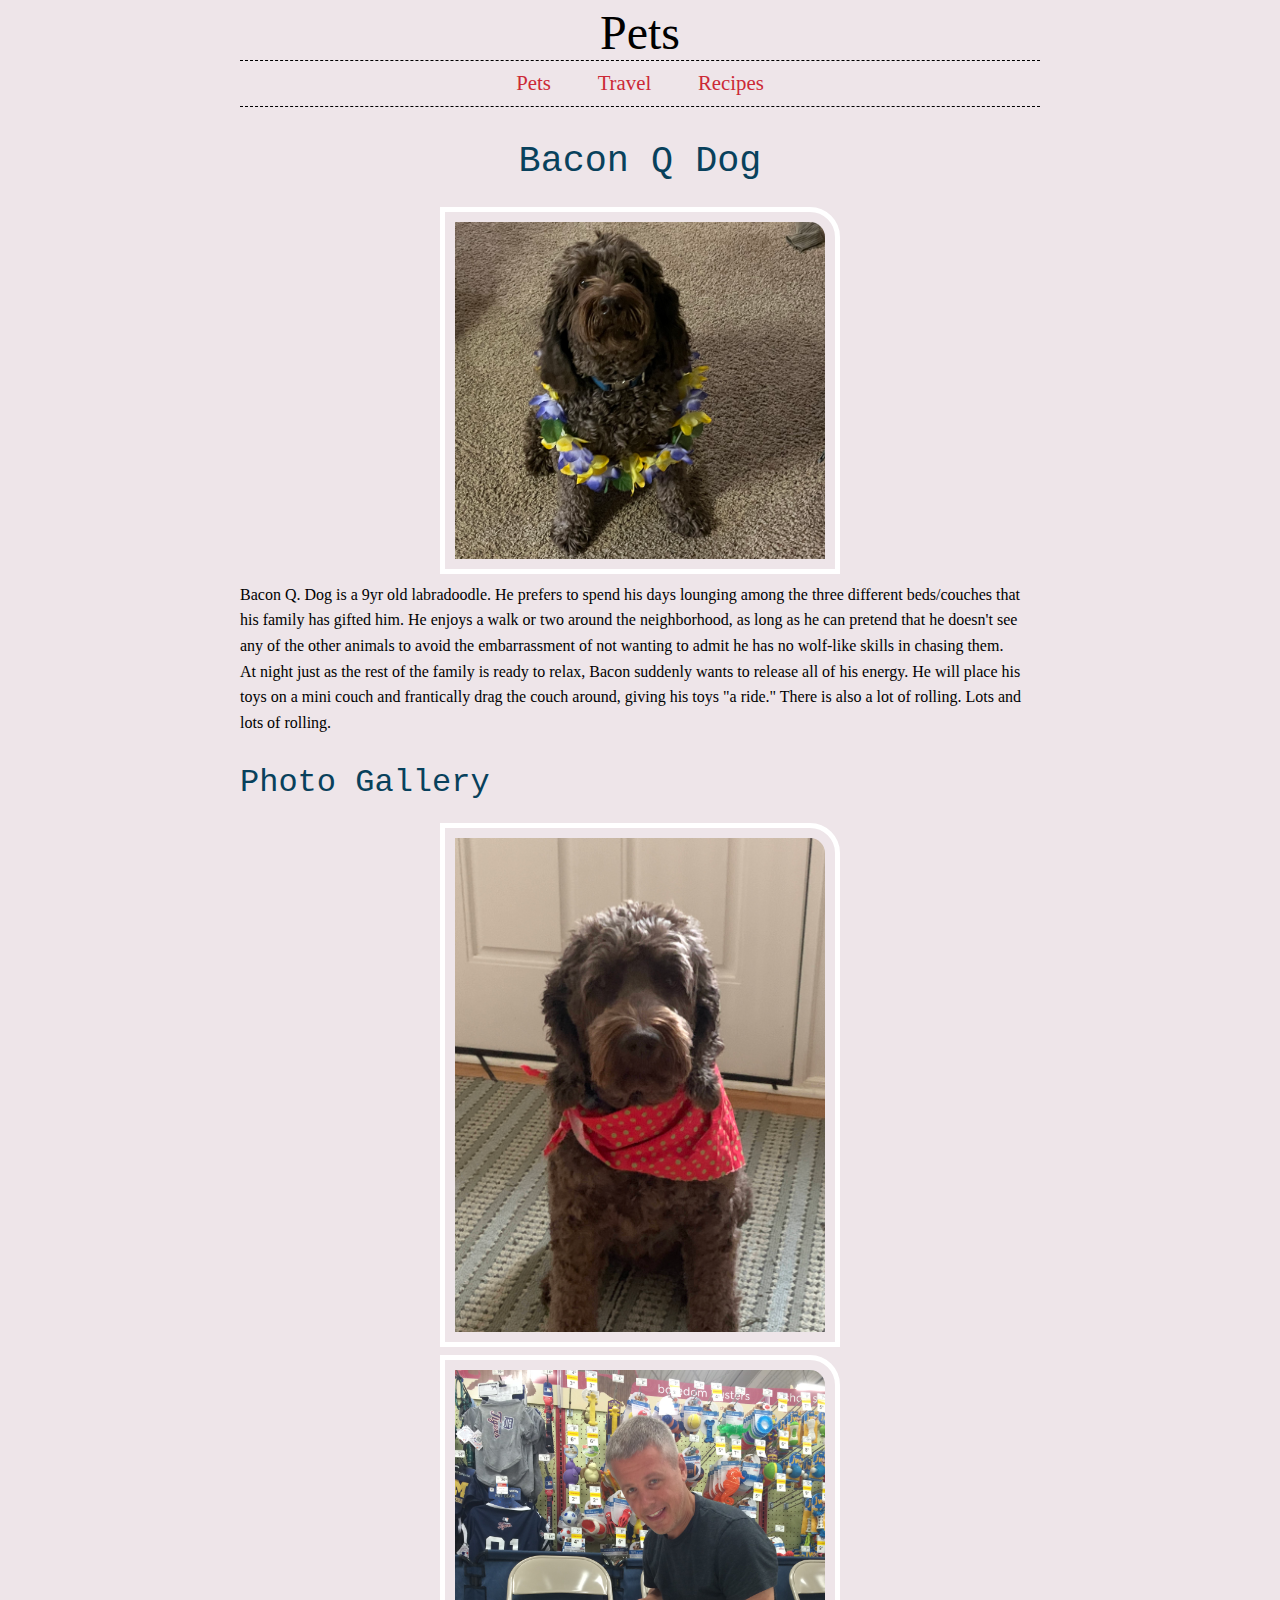
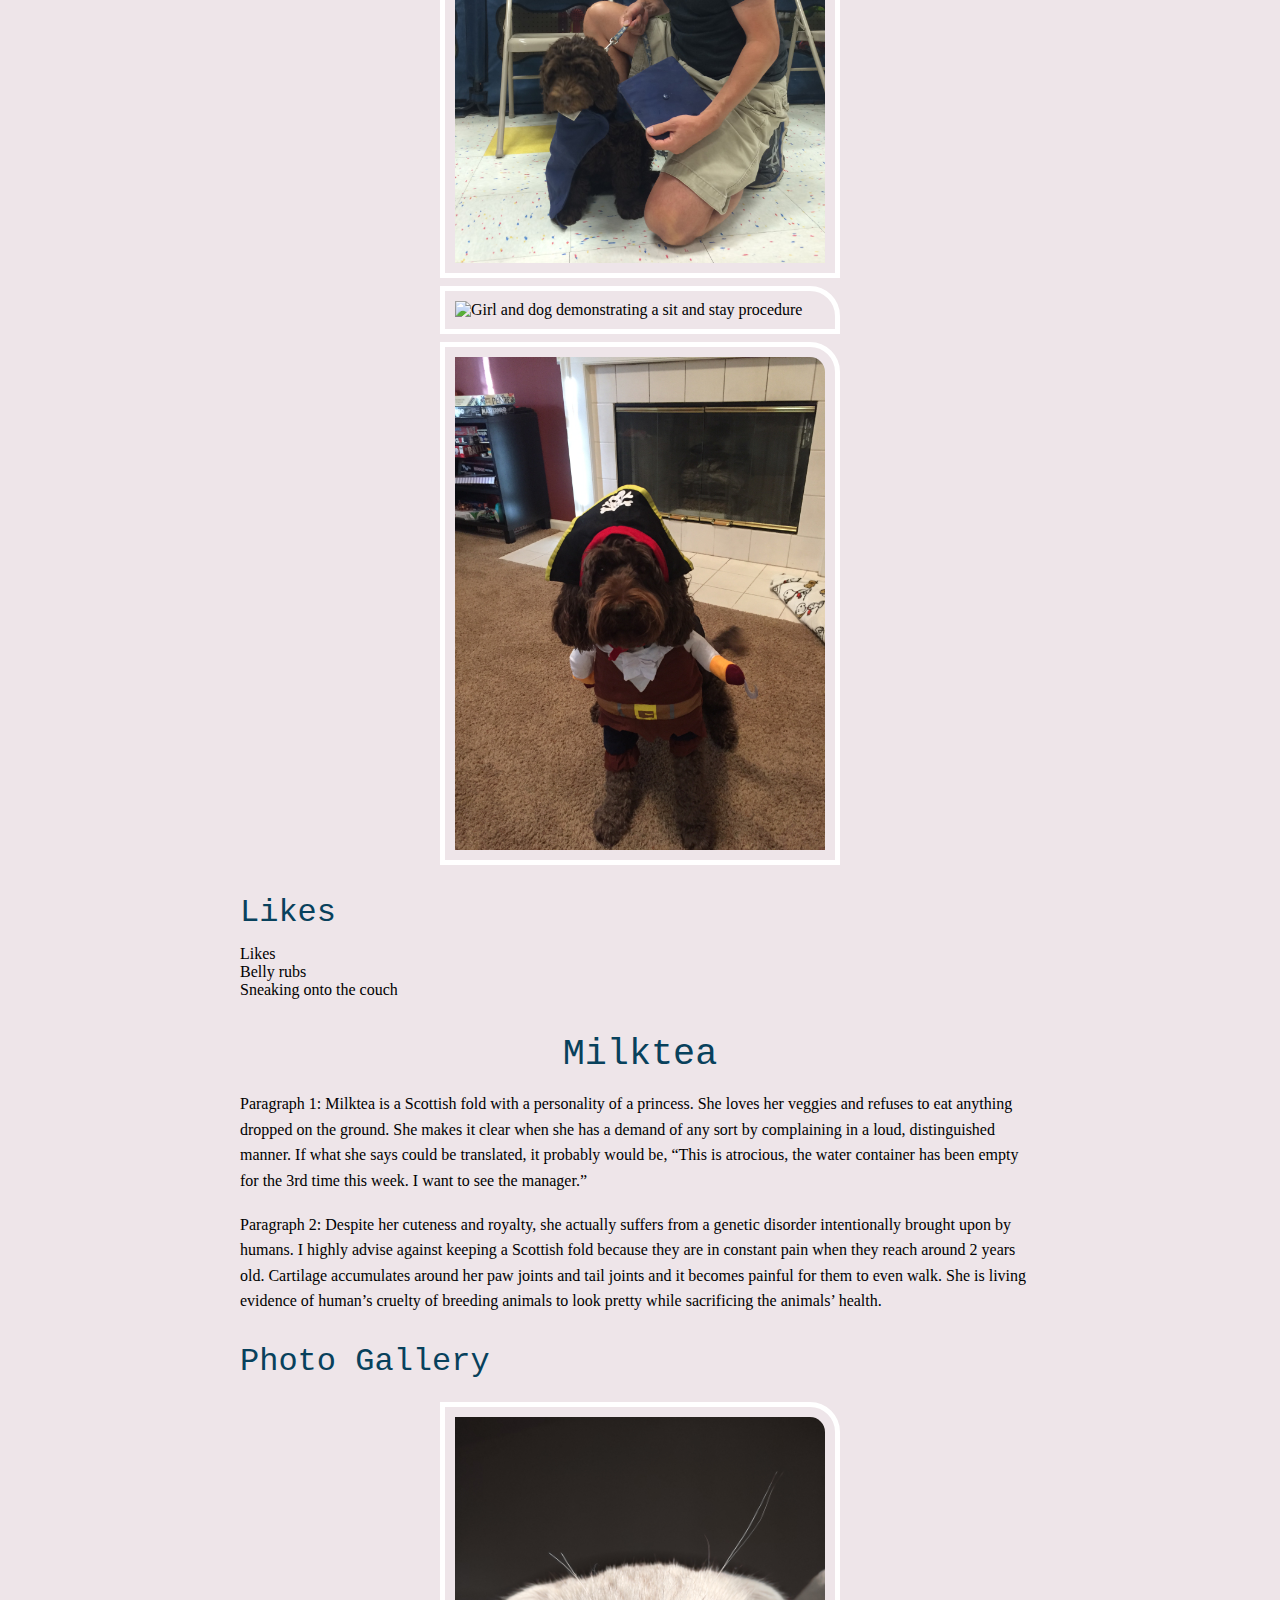
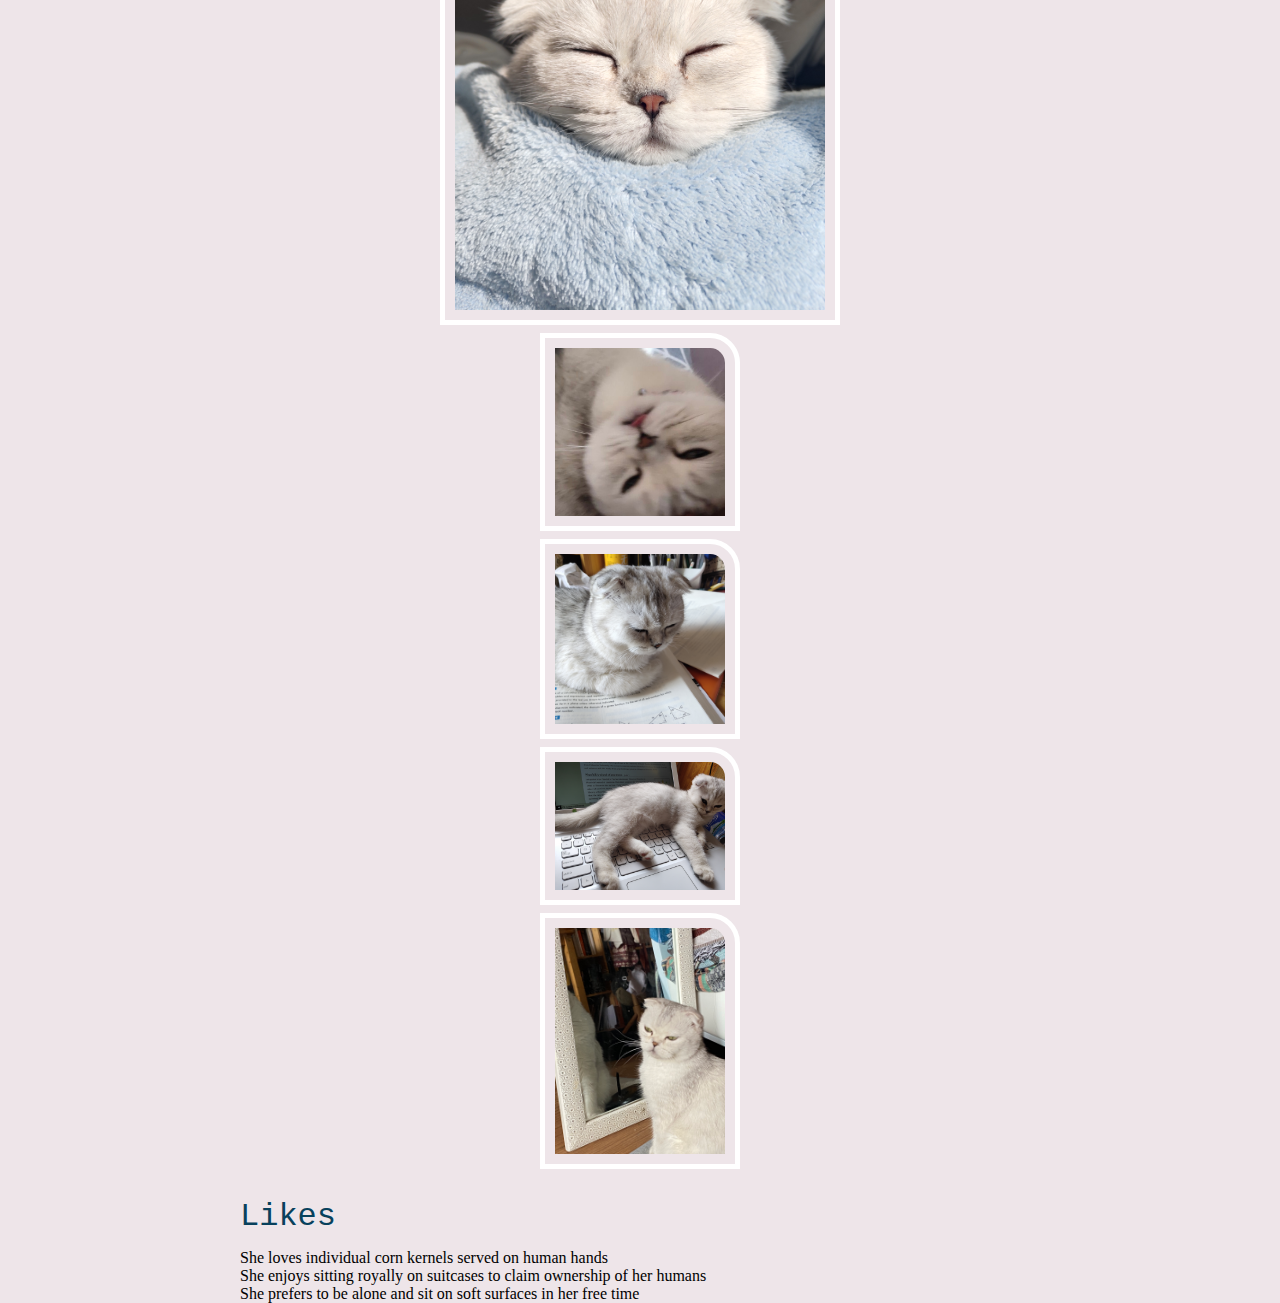
==== commit 7e8a6a61: "Added Olive's Pet" ====
--- a/pets.html
+++ b/pets.html
@@ -54,7 +54,31 @@
             <!-- Colleen van Lent -->
 
         </div>
-        <div></div>
+        <div>
+            <h2>Milktea</h2>
+            <p>Paragraph 1: Milktea is a Scottish fold with a personality of a princess. She loves her veggies and refuses to eat anything dropped on the ground. She makes it clear when she has a demand of any sort by complaining in a loud, distinguished manner. If what she says could be translated, it probably would be, “This is atrocious, the water container has been empty for the 3rd time this week. I want to see the manager.”</p><br>
+            <p>
+                Paragraph 2: Despite her cuteness and royalty, she actually suffers from a genetic disorder intentionally brought upon by humans. I highly advise against keeping a Scottish fold because they are in constant pain when they reach around 2 years old. Cartilage accumulates around her paw joints and tail joints and it becomes painful for them to even walk. She is living evidence of human’s cruelty of breeding animals to look pretty while sacrificing the animals’ health.
+            </p>
+            <h3>Photo Gallery</h3>
+
+            <img src="images/pets/milktea/Main.JPG" alt="Milktea taking nap" class="image">
+            <img src="images/pets/milktea/Milktea_comfy.jpg" width="200" alt="Milktea enjoying a good massage" class = "image">
+            <img src="images/pets/milktea/Milktea_catbox.JPG" width="200" alt="Milktea Catbox position" class = "image">
+            <img src="images/pets/milktea/Milktea_laptop.JPG" width="200" alt="Baby Milktea On Laptop" class = "image">
+            <img src="images/pets/milktea/Milktea_mirror.jpeg" width="200" alt="Milktea sighing at mirror" class = "image">
+
+            <div class="Likes">
+            <h3 class="subheading">Likes</h3>
+
+
+            <ul class="like_list">
+                <li>She loves individual corn kernels served on human hands</li>
+                <li>  She enjoys sitting royally on suitcases to claim ownership of her humans</li>
+                <li>She prefers to be alone and sit on soft surfaces in her free time</li>
+            </ul>
+            <!--Olive Ren-->
+        </div>
         <div></div>
         <div></div>
         <div></div>
--- a/css/style.css
+++ b/css/style.css
@@ -4,26 +4,31 @@
 }
 
 h1 {
-    font-size: 40px;
+    font-size: 3em;
     font-family:Georgia, 'Times New Roman', Times, serif;
     text-align: center;
+    margin: 0.1em 0 0 0;
 }
 
 h2, h3 {
     font-family: 'Courier New', Courier, monospace;
-    color: #08415C
+    color: #08415C;
+    line-height: 2;
+    margin-top: 0.5em;
 }
 
 h2 {
-    font-size: 30px;
+    font-size: 2.3em;   
+    text-align: center;
 }
 
 h3 {
-    font-size: 20px;
+    font-size: 2em;
 }
 
 p {
-    line-height: 1.5em;
+    line-height: 1.6em;
+    font-size: 16px;
 }
 
 a {
@@ -31,14 +36,33 @@
 }
 
 img {
+    margin: 0.5em auto;
     max-width: 50%;
     border: 5px solid #fff;
     padding: 10px;
-    margin: 20px;
     border-top-right-radius: 30px;
+    display: block;
 }
 
-li {
+nav {
+    border-bottom: 1px dashed black;
+    border-top: 1px dashed black;
+    max-width: 50em;
+    margin: auto;
+}
+
+nav ul {
+    text-align: center;
+    margin: 0.5em 0;
+    font-size: 1.3em;
+}
+
+nav li {
     display: inline-block;
-    margin-left: 50px;
+    margin: 0 1em;
+}
+
+main {
+    max-width: 50em;
+    margin: 0 auto;
 }